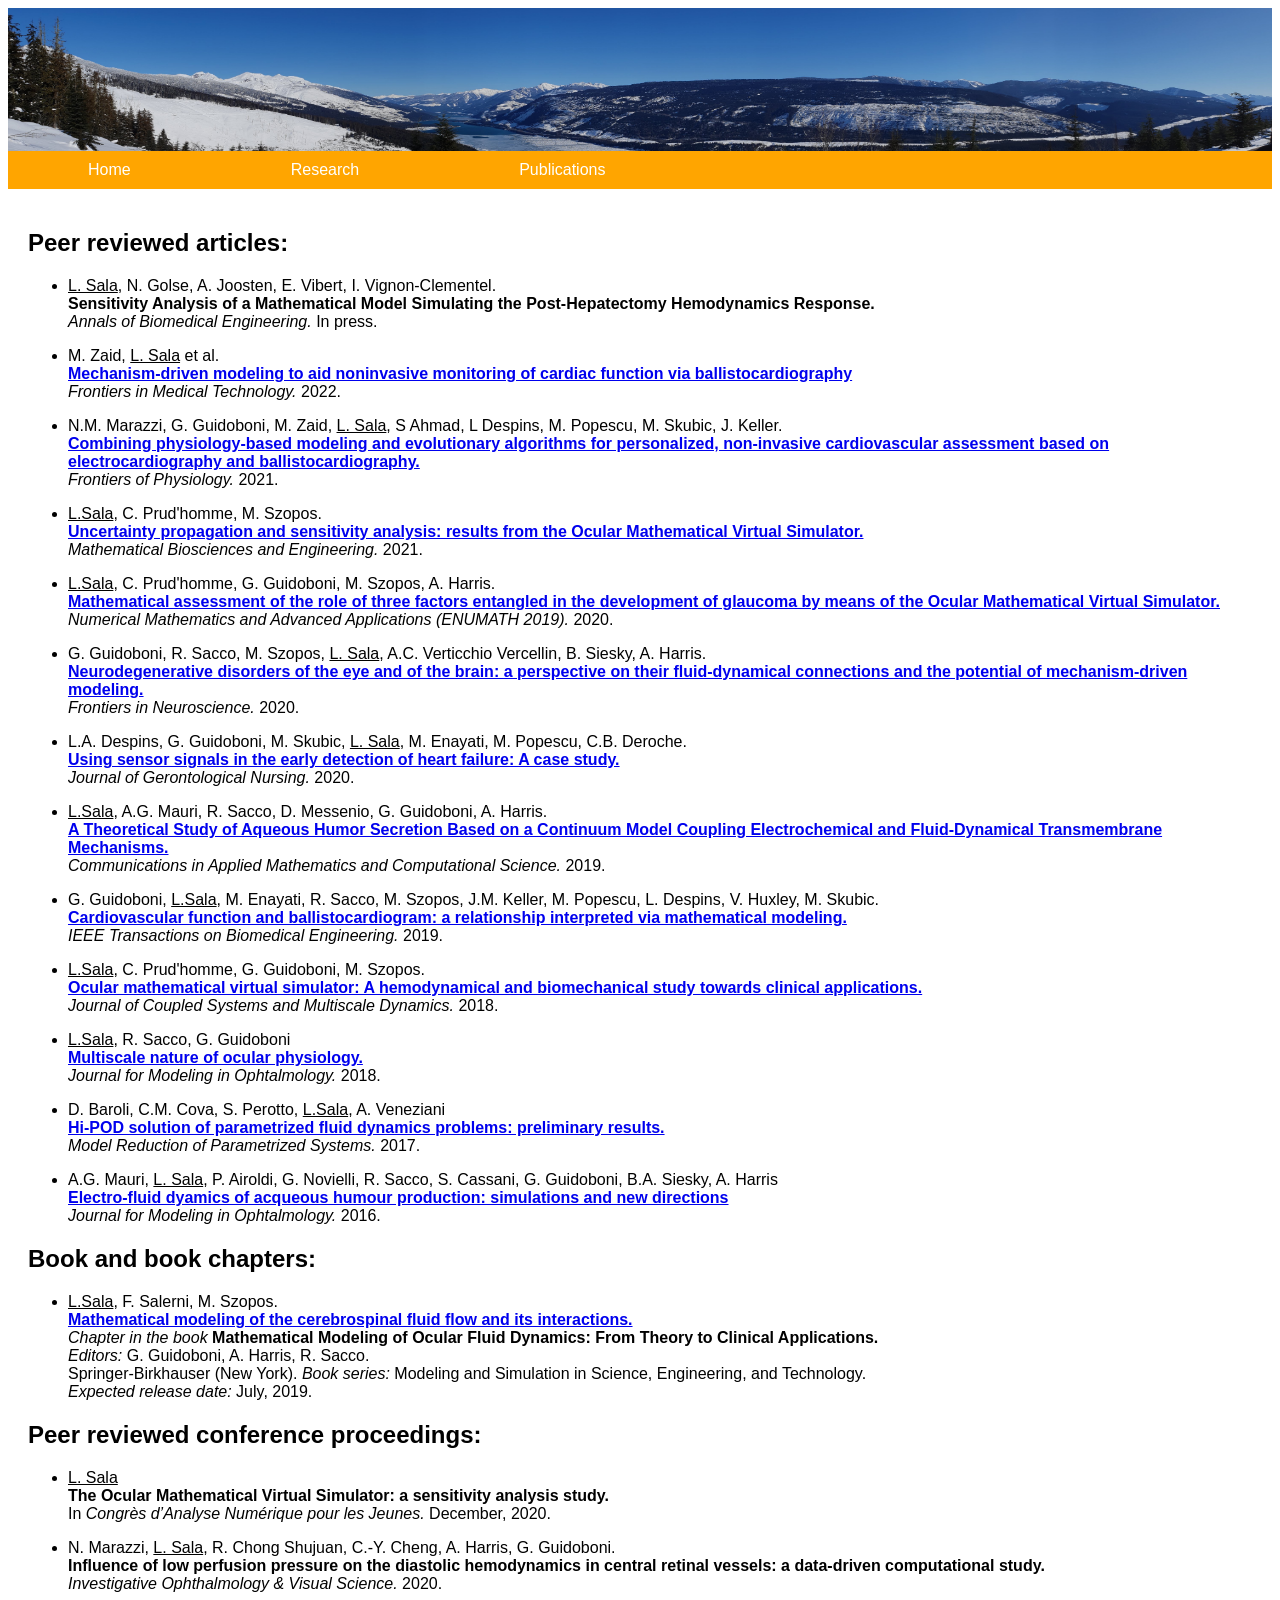
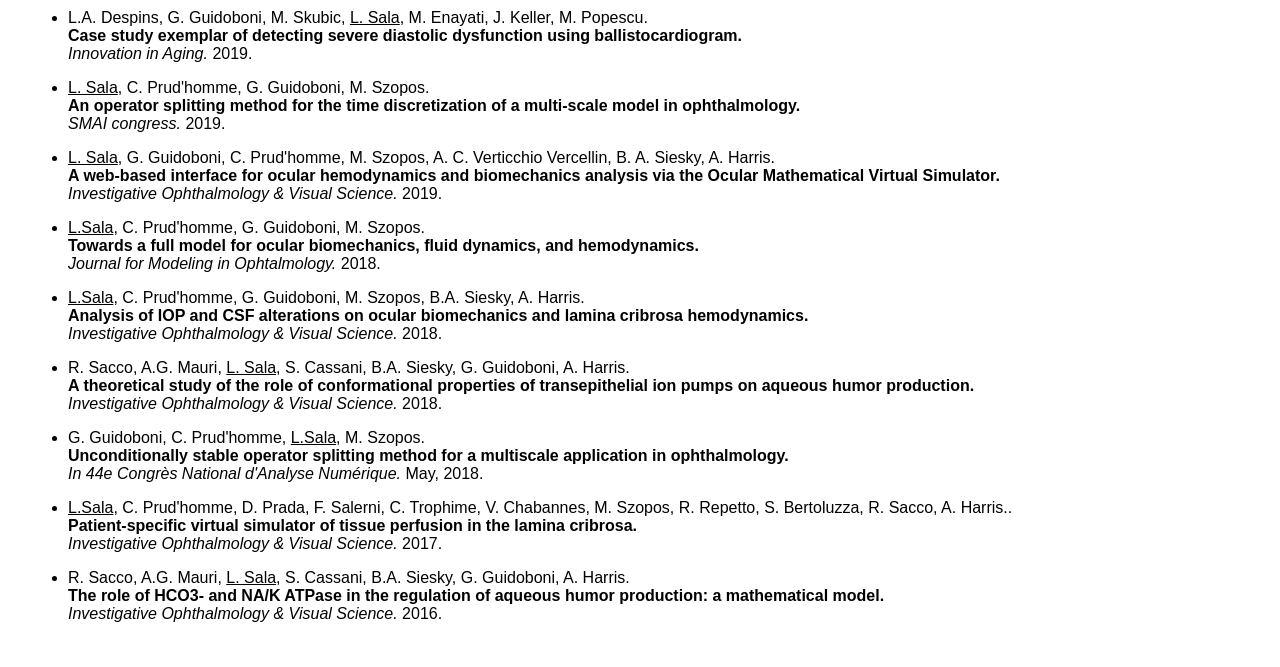
==== publication.html @ e64f5ef0 "Up new paper on SA modelliver" ====
<!DOCTYPE html>
<html lang="en">
<head>
<title>Page Title</title>
<meta charset="UTF-8">
<meta name="viewport" content="width=device-width, initial-scale=1">
<style>
* {
  box-sizing: border-box;
  img: max-width: 100%;
}

/* Style the body */
body {
  font-family: Calibri, Calibri, sans-serif;
  font-size: 100%;
  margin: 1;
}

/* Header/logo Title */
.header {
  padding: 60px;
  text-align: center;
  background: white;
  background-image: url(figures/mountain.jpg);
  /*background-image: url(figures/sea.jpg);*/
  background-size: 100% 100%;
  color: black;
}

/* Increase the font size of the heading */
.header h1 {
  font-size: 35px;
}

/* Style the top navigation bar */
.navbar {
  overflow: hidden;
  background-color: orange; /*#7EA4FC*/;
}

/* Style the navigation bar links */
.navbar a {
  float: left;
  display: block;
  color: white;
  text-align: center;
  padding: 10px 80px;
  text-decoration: none;
}

/* Right-aligned link */
.navbar a.right {
  float: right;
}

/* Change color on hover */
.navbar a:hover {
  background-color: #ddd;
  color: black;
}

/* Column container */
.row {  
  display: -ms-flexbox; /* IE10 */
  display: flex;
  -ms-flex-wrap: wrap; /* IE10 */
  flex-wrap: wrap;
}

/* Create two unequal columns that sits next to each other */
/* Sidebar/left column */
.side {
  -ms-flex: 15%; /* IE10 */
  flex: 15%;
  background-color: #f1f1f1;
  padding: 20px;
}

/* Main column */
.main {   
  -ms-flex: 90%; /* IE10 */
  flex: 90%;
  background-color: white;
  padding: 20px;
}

/* Fake image, just for this example */
.fakeimg {
  background-color: #aaa;
  width: 100%;
  padding: 20px;
}

.content {
  display: flex;
}

.content img {
  margin-right: 10px;
  display: block;
}

/* Footer */
.footer {
  padding: 80px;
  text-align: center;
  background-image: url(figures/mountain.jpg);
  background-size: 100% 100%;
}

/* Responsive layout - when the screen is less than 700px wide, make the two columns stack on top of each other instead of next to each other */
@media screen and (max-width: 700px) {
  .row {   
    flex-direction: column;
  }
}

/* Responsive layout - when the screen is less than 400px wide, make the navigation links stack on top of each other instead of next to each other */
@media screen and (max-width: 400px) {
  .navbar a {
    float: none;
    width: 100%;
  }
}
</style>
</head>
<body>


<div class="header">
  <h1> 
  </h1>
</div>


<div class="navbar">
  <a href="./index.html">Home</a>
  <a href="./research.html">Research</a>
  <a href="./publication.html">Publications</a>
</div>

<div class="row">
  <div class="main">
    <h2> Peer reviewed articles: </h2>
    <ul>
        <!--
         <li>    <p>S. Bertoluzza, G. Guidoboni, R. Hild, D. Prada, C. Prud’homme, R. Sacco, <u>L. Sala</u>, M. Szopos. <br> 
                <b>A HDG method for elliptic problems with integral boundary condition: Theory and Applications.</b> <br>
                Computers &amp Mathematics with Applications. Submitted. <p>
        </li> 
        -->
        <li>    <p><u>L. Sala</u>, N. Golse, A. Joosten, E. Vibert, I. Vignon-Clementel. <br>
                <b>Sensitivity Analysis of a Mathematical Model Simulating the Post-Hepatectomy Hemodynamics Response.</b> <br>
                <i>Annals of Biomedical Engineering.</i>
                In press. <p>
        </li> 

        <li>    <p>M. Zaid, <u>L. Sala</u> et al. <br>
                <b><a href="https://www.frontiersin.org/articles/10.3389/fmedt.2022.788264/full">Mechanism-driven modeling to aid noninvasive monitoring of cardiac function via ballistocardiography</a></b> <br>
                <i> Frontiers in Medical Technology.</i>
                2022. <p>
        </li> 

        <li>    <p>N.M. Marazzi, G. Guidoboni, M. Zaid, <u>L. Sala</u>, S Ahmad, L Despins, M. Popescu, M. Skubic, J. Keller. <br>
                <b><a href=https://www.frontiersin.org/articles/10.3389/fphys.2021.739035/full?utm_source=dlvr.it&utm_medium=twitter>Combining physiology-based modeling and evolutionary algorithms for personalized, non-invasive cardiovascular assessment based on electrocardiography and ballistocardiography.</a></b> <br>
                <i> Frontiers of Physiology.</i>
                2021. <p>
        </li> 

        <li>    <p><u>L.Sala</u>, C. Prud'homme, M. Szopos. <br>
                <b><a href="http://www.aimspress.com/article/doi/10.3934/mbe.2021105">Uncertainty propagation and sensitivity analysis: results from the Ocular Mathematical Virtual Simulator.</a></b> <br>
                <i>Mathematical Biosciences and Engineering.</i> 
                2021. <p>
        </li>

		<li> 	<p><u>L.Sala</u>, C. Prud'homme, G. Guidoboni, M. Szopos, A. Harris. <br>
				<b><a href="https://link.springer.com/chapter/10.1007/978-3-030-55874-1_84">Mathematical assessment of the role of three factors entangled in the development of glaucoma by means of the Ocular Mathematical Virtual Simulator.</a></b> <br>
				<i>Numerical Mathematics and Advanced Applications (ENUMATH 2019). </i>
                2020. <p>
		</li>

		<li> 	<p>G. Guidoboni, R. Sacco, M. Szopos, <u>L. Sala</u>, A.C. Verticchio Vercellin, B. Siesky, A. Harris. <br>
				<b><a href="https://www.ncbi.nlm.nih.gov/pmc/articles/PMC7689058/">Neurodegenerative disorders of the eye and of the brain: a perspective on their fluid-dynamical connections and the potential of mechanism-driven modeling.</a></b> <br>
				<i>Frontiers in Neuroscience.</i> 
                2020.<p>
		</li>

		<li>	<p> L.A. Despins, G. Guidoboni, M. Skubic, <u>L. Sala</u>, M. Enayati, M. Popescu, C.B. Deroche. <br>
				<b><a href="https://search.proquest.com/openview/ba8939fcb18ca76f4888a2247fa8b617/1.pdf/advanced">Using sensor signals in the early detection of heart failure: A case study.</a></b> <br>
                <!-- <i> <a href="https://www.healio.com/nursing/journals/jgn">Journal of Gerontological Nursing</a></i> -->
                <i>Journal of Gerontological Nursing.</i> 
				2020. <p>
		</li>	
		
		<li>	<p><u>L.Sala</u>, A.G. Mauri, R. Sacco, D. Messenio, G. Guidoboni, A. Harris. <br>
				<b><a href="https://arxiv.org/pdf/1712.03229.pdf">A Theoretical Study of Aqueous Humor Secretion Based on a Continuum Model Coupling Electrochemical and Fluid-Dynamical Transmembrane Mechanisms.</a></b> <br>
                <!--<i> <a href="https://msp.org/camcos/"> Communications in Applied Mathematics and Computational Science.</a></i> -->
                <i>Communications in Applied Mathematics and Computational Science.</a></i> 
				2019. <p>
		</li>	

		<li>	<p>G. Guidoboni, <u>L.Sala</u>, M. Enayati, R. Sacco, M. Szopos, J.M. Keller, M. Popescu, L. Despins, V. Huxley, M. Skubic.<br>
				<b><a href="https://ieeexplore.ieee.org/document/8636229">Cardiovascular function and ballistocardiogram: a relationship interpreted via mathematical modeling. </a></b> <br>
                <!--<i> <a href="https://ieeexplore.ieee.org/xpl/RecentIssue.jsp?punumber=10"> IEEE Transactions on Biomedical Engineering.</a></i>	2019.<p>-->
                <i>  IEEE Transactions on Biomedical Engineering.</i>	
                2019.<p>
		</li>

		<li>	<p><u>L.Sala</u>, C. Prud'homme, G. Guidoboni, M. Szopos. <br>
				<b><a href="https://hal.archives-ouvertes.fr/hal-02114295">Ocular mathematical virtual simulator: A hemodynamical and biomechanical study towards clinical applications. </a></b> <br>
                <i> Journal of Coupled Systems and Multiscale Dynamics.</i> 
                2018. <p>
                <!--<i> <a href="http://www.aspbs.com/jcsmd.htm"> Journal of Coupled Systems and Multiscale Dynamics.</a></i> 2018. <p>-->
		</li>

        <li>    <p><u>L.Sala</u>, R. Sacco, G. Guidoboni <br>
		        <b><a href="Multiscale nature of ocular physiology.">Multiscale nature of ocular physiology.</a></b> <br> 
                <i>  Journal for Modeling in Ophtalmology.</i> 
                2018.<p>
        </li>

        <li>    <p> D. Baroli, C.M. Cova, S. Perotto, <u>L.Sala</u>, A. Veneziani <br>
		        <b><a href="https://hal.archives-ouvertes.fr/hal-01479163/file/25-2016-1.pdf">Hi-POD solution of parametrized fluid dynamics problems: preliminary results.</a></b> <br> 
                <!--<i> <a href="http://www.sissa.it/morepas-2015">Model Reduction of Parametrized Systems.</a> </i> -->
                <i> Model Reduction of Parametrized Systems.</i> 
                2017.<p>
        </li>

        <li>    <p> A.G. Mauri, <u>L. Sala</u>, P. Airoldi, G. Novielli, R. Sacco, S. Cassani, G. Guidoboni, B.A. Siesky, A. Harris <br>  
		        <b><a href="https://www.modeling-ophthalmology.com/index.php/JMO/article/view/30/62">Electro-fluid dyamics of acqueous humour production: simulations and new directions</a></b> <br> 
                <!--<i> <a href="http://www.modeling-ophthalmology.com/index.php/JMO"> Journal for Modeling in Ophtalmology.</a></i>-->
                <i>  Journal for Modeling in Ophtalmology.</i> 
                2016.<p>
        </li>

    </ul>
    <h2> Book and book chapters: </h2>
    <ul>
		<li>	<p><u>L.Sala</u>, F. Salerni, M. Szopos. <br>
				<b><a href="https://link.springer.com/chapter/10.1007/978-3-030-25886-3_21">Mathematical modeling of the cerebrospinal fluid flow and its interactions.</a></b> <br>
                <i> Chapter in the book</i> <b>Mathematical Modeling of Ocular Fluid Dynamics: From Theory to Clinical Applications. </b>  <br>
                <i>Editors: </i> G. Guidoboni, A. Harris, R. Sacco. <br>
                Springer-Birkhauser (New York). <i>Book series:</i> Modeling and Simulation in Science, Engineering, and Technology. <br>
		    	<i>Expected release date:</i> July, 2019.<p>
		</li>
	
    </ul>

	<h2> Peer reviewed conference proceedings: </h2>
    <ul>
        <li>    <p><u>L. Sala</u><br>
                <b>The Ocular Mathematical Virtual Simulator: a sensitivity analysis study.</b> <br>
                In <i>Congrès d’Analyse Numérique pour les Jeunes.</i> December, 2020.
        </li>

		<li>	<p> N. Marazzi, <u>L. Sala</u>, R. Chong Shujuan, C.-Y. Cheng, A. Harris, G. Guidoboni. <br>
				<b> Influence of low perfusion pressure on the diastolic hemodynamics in central retinal vessels: a data-driven computational study. </b> <br>
				<!--<i> <a href="https://iovs.arvojournals.org/"> Investigative Ophthalmology & Visual Science.</a></i> -->
				<i> Investigative Ophthalmology & Visual Science.</i> 
                2020. <p>
		</li>

		<li>	<p> L.A. Despins, G. Guidoboni, M. Skubic, <u>L. Sala</u>, M. Enayati, J. Keller, M. Popescu. <br>
				<b> Case study exemplar of detecting severe diastolic dysfunction using ballistocardiogram. </b> <br>
				<i> Innovation in Aging.</i> 2019. <p>
		
		</li>
		
		<li> 	<p> <u>L. Sala</u>, C. Prud'homme, G. Guidoboni, M. Szopos. <br>
				<b> An operator splitting method for the time discretization of a multi-scale model in ophthalmology. </b> <br>
				<i> SMAI congress.</i> 2019. <p>
		
		<li>	<p> <u>L. Sala</u>, G. Guidoboni, C. Prud'homme, M. Szopos, A. C. Verticchio Vercellin, B. A. Siesky, A. Harris. <br>
				<b> A web-based interface for ocular hemodynamics and biomechanics analysis via the Ocular Mathematical Virtual Simulator. </b> <br>
				<i> Investigative Ophthalmology & Visual Science.</i> 
                2019. <p>
		</li>
	
		<li>	<p><u>L.Sala</u>, C. Prud'homme, G. Guidoboni, M. Szopos. <br>
				<b> Towards a full model for ocular biomechanics, fluid dynamics, and hemodynamics. </b> <br>
                <i>  Journal for Modeling in Ophtalmology.</i> 
                2018.<p>
		</li>

		<li>	<p><u>L.Sala</u>, C. Prud'homme, G. Guidoboni, M. Szopos, B.A. Siesky, A. Harris. <br>
				<b> Analysis of IOP and CSF alterations on ocular biomechanics and lamina cribrosa hemodynamics. </b> <br>
				<i> Investigative Ophthalmology & Visual Science.</i> 
                2018. <p>
		</li>

		<li>	<p> R. Sacco, A.G. Mauri, <u>L. Sala</u>, S. Cassani, B.A. Siesky, G. Guidoboni, A. Harris. <br>
				<b> A theoretical study of the role of conformational properties of transepithelial ion pumps on aqueous humor production. </b> <br>	
				<i> Investigative Ophthalmology & Visual Science.</i> 
                2018.<p>	
		</li>

		<li>	<p> G. Guidoboni, C. Prud'homme, <u>L.Sala</u>, M. Szopos. <br>
				<b> Unconditionally stable operator splitting method for a multiscale application in ophthalmology. </b> <br>
                <i> In 44e Congr&egraves National d'Analyse Num&eacuterique.</i>
                <!--<i> In  <a href="http://smai.emath.fr/canum2018/"> 44e Congr&egraves National d'Analyse Num&eacuterique.</a></i> -->
                May, 2018.<p>
		</li>

		<li>	<p> <u>L.Sala</u>, C. Prud'homme, D. Prada, F. Salerni, C. Trophime, V. Chabannes, M. Szopos, R. Repetto, S. Bertoluzza, R. Sacco, A. Harris.. <br>
				<b> Patient-specific virtual simulator of tissue perfusion in the lamina cribrosa. </b> <br>
				<i> Investigative Ophthalmology & Visual Science.</i> 
                2017.<p>
		</li>
		
		<li>	<p> R. Sacco, A.G. Mauri, <u>L. Sala</u>, S. Cassani, B.A. Siesky, G. Guidoboni, A. Harris. <br>
				<b> The role of HCO3- and NA/K ATPase in the regulation of aqueous humor production: a mathematical model. </b> <br>
				<i> Investigative Ophthalmology & Visual Science.</i> 
                2016.<p>
		</li>

    </ul>

</tbody></table>
  </div>
</div>


</body>
</html>
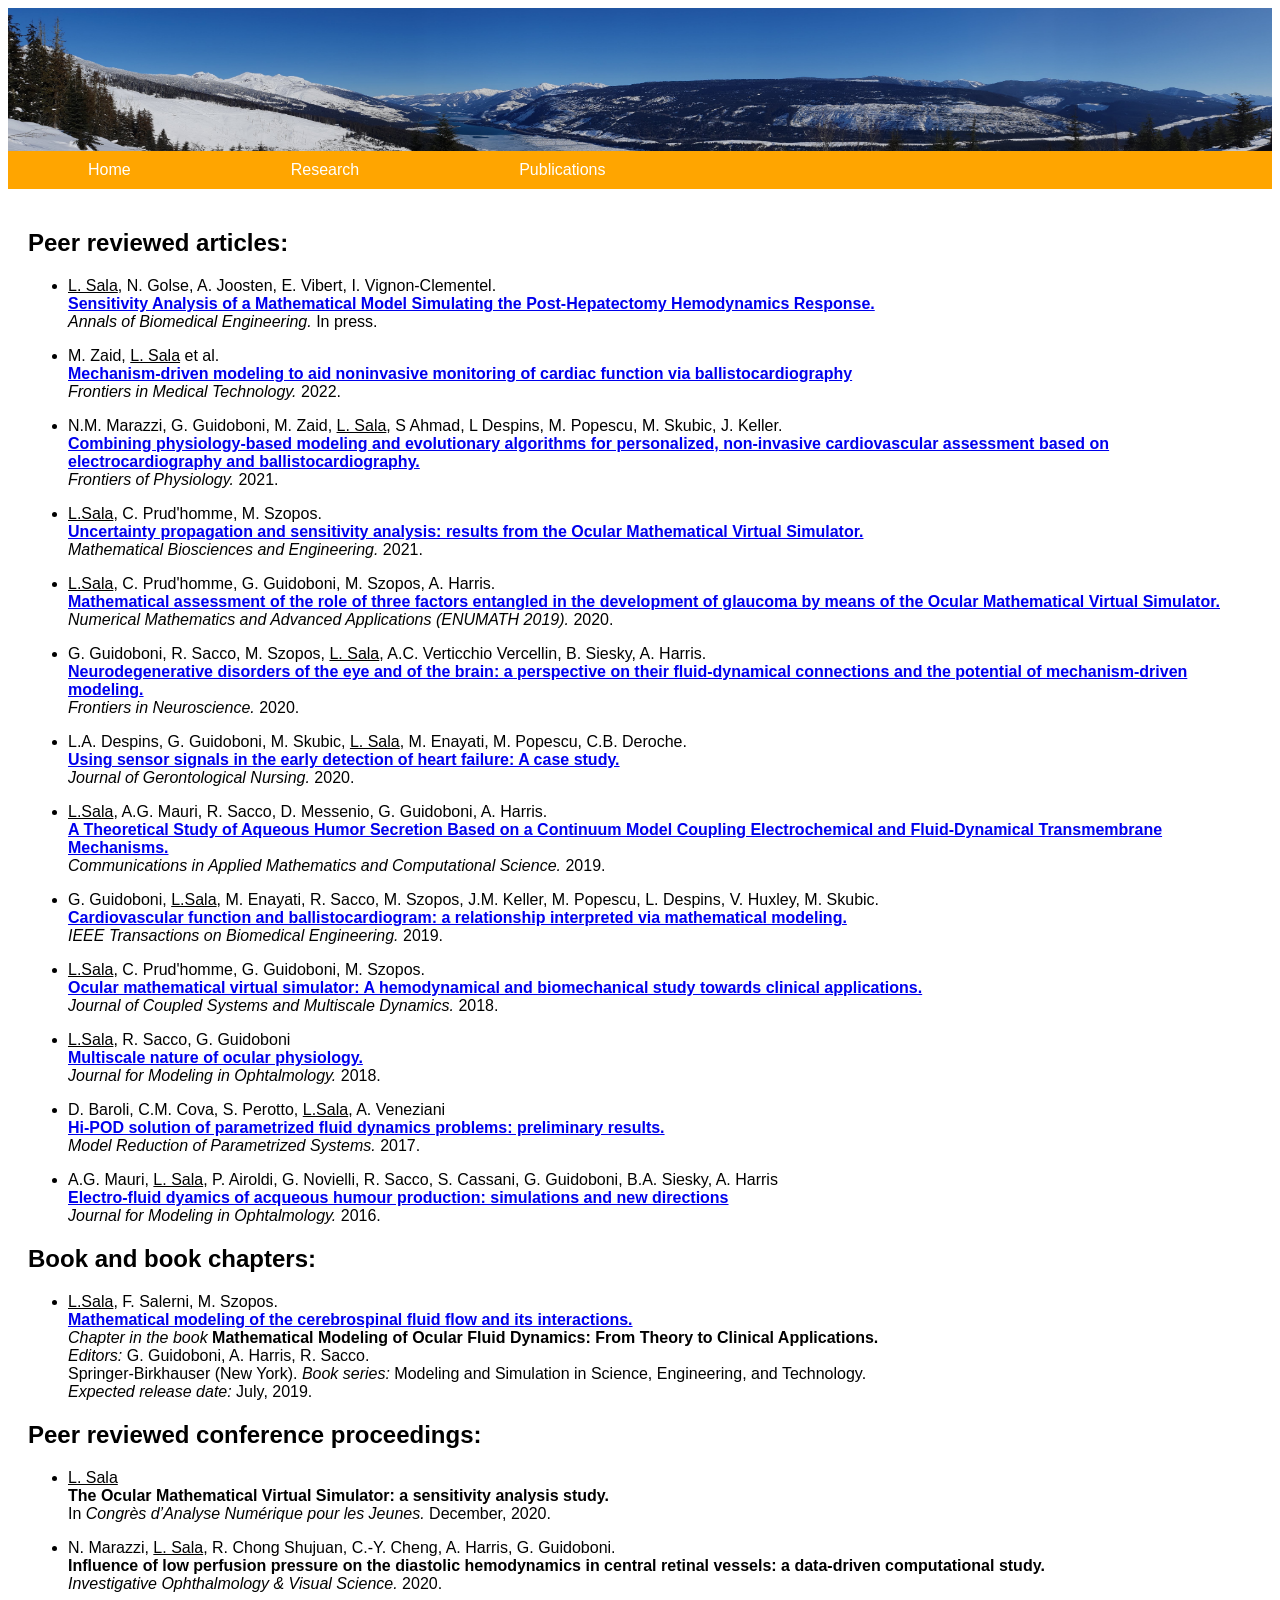
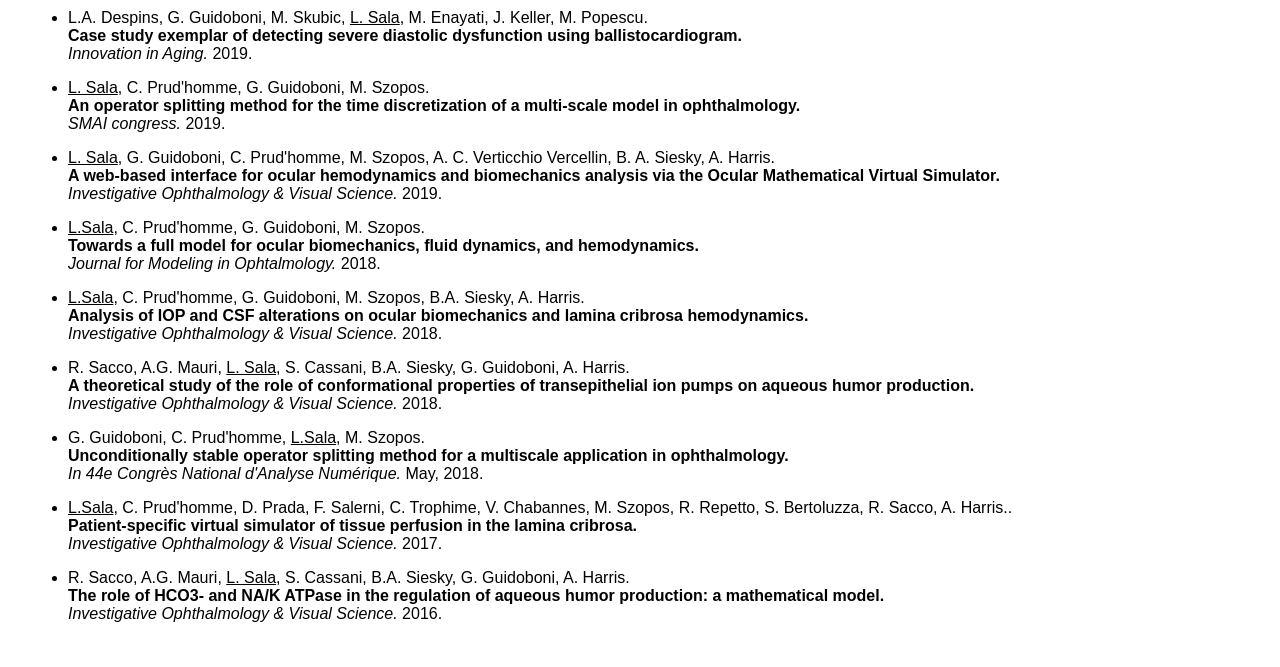
==== commit 909dc19a: "up" ====
--- a/publication.html
+++ b/publication.html
@@ -151,7 +151,7 @@
         </li> 
         -->
         <li>    <p><u>L. Sala</u>, N. Golse, A. Joosten, E. Vibert, I. Vignon-Clementel. <br>
-                <b>Sensitivity Analysis of a Mathematical Model Simulating the Post-Hepatectomy Hemodynamics Response.</b> <br>
+                <b><a href="https://trebuchet.public.springernature.app/get_content/d07dbfaa-ce4c-4131-b2bf-445bce8b23e4">Sensitivity Analysis of a Mathematical Model Simulating the Post-Hepatectomy Hemodynamics Response.</a></b> <br>
                 <i>Annals of Biomedical Engineering.</i>
                 In press. <p>
         </li> 
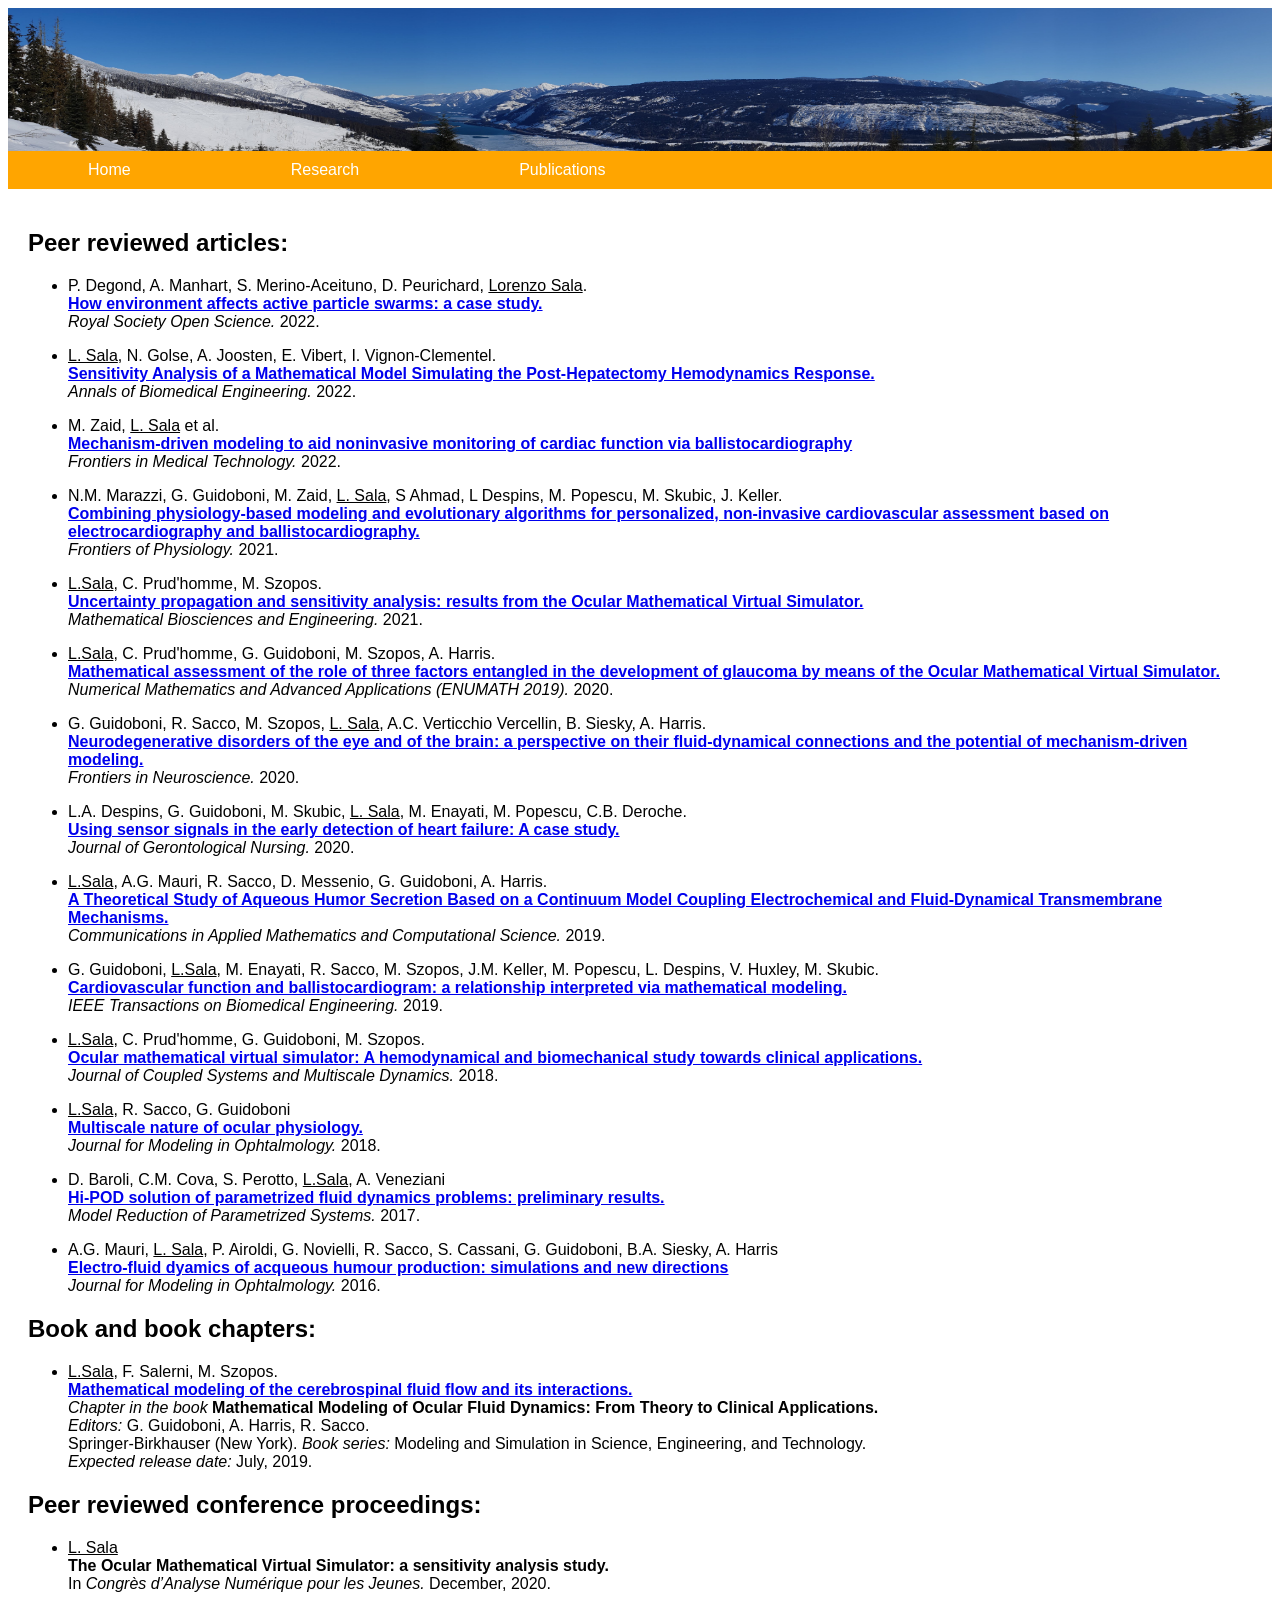
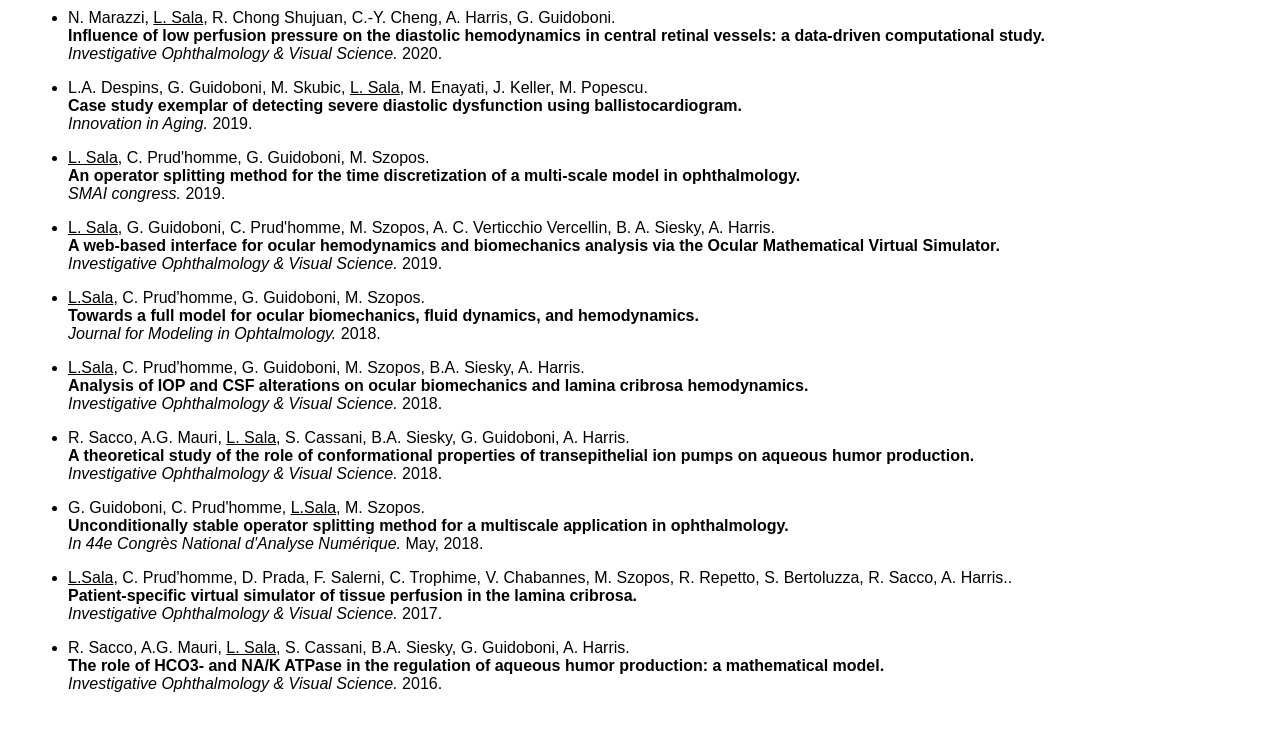
==== commit 523af7a7: "Update" ====
--- a/publication.html
+++ b/publication.html
@@ -150,10 +150,15 @@
                 Computers &amp Mathematics with Applications. Submitted. <p>
         </li> 
         -->
+        <li>    <p>P. Degond, A. Manhart, S. Merino-Aceituno, D. Peurichard, <u>Lorenzo Sala</u>. <br>
+                <b><a href="https://royalsocietypublishing.org/doi/10.1098/rsos.220791">How environment affects active particle swarms: a case study.</a></b> <br>
+                <i>Royal Society Open Science.</i>
+                2022. <p>
+
         <li>    <p><u>L. Sala</u>, N. Golse, A. Joosten, E. Vibert, I. Vignon-Clementel. <br>
                 <b><a href="https://trebuchet.public.springernature.app/get_content/d07dbfaa-ce4c-4131-b2bf-445bce8b23e4">Sensitivity Analysis of a Mathematical Model Simulating the Post-Hepatectomy Hemodynamics Response.</a></b> <br>
                 <i>Annals of Biomedical Engineering.</i>
-                In press. <p>
+                2022. <p>
         </li> 
 
         <li>    <p>M. Zaid, <u>L. Sala</u> et al. <br>
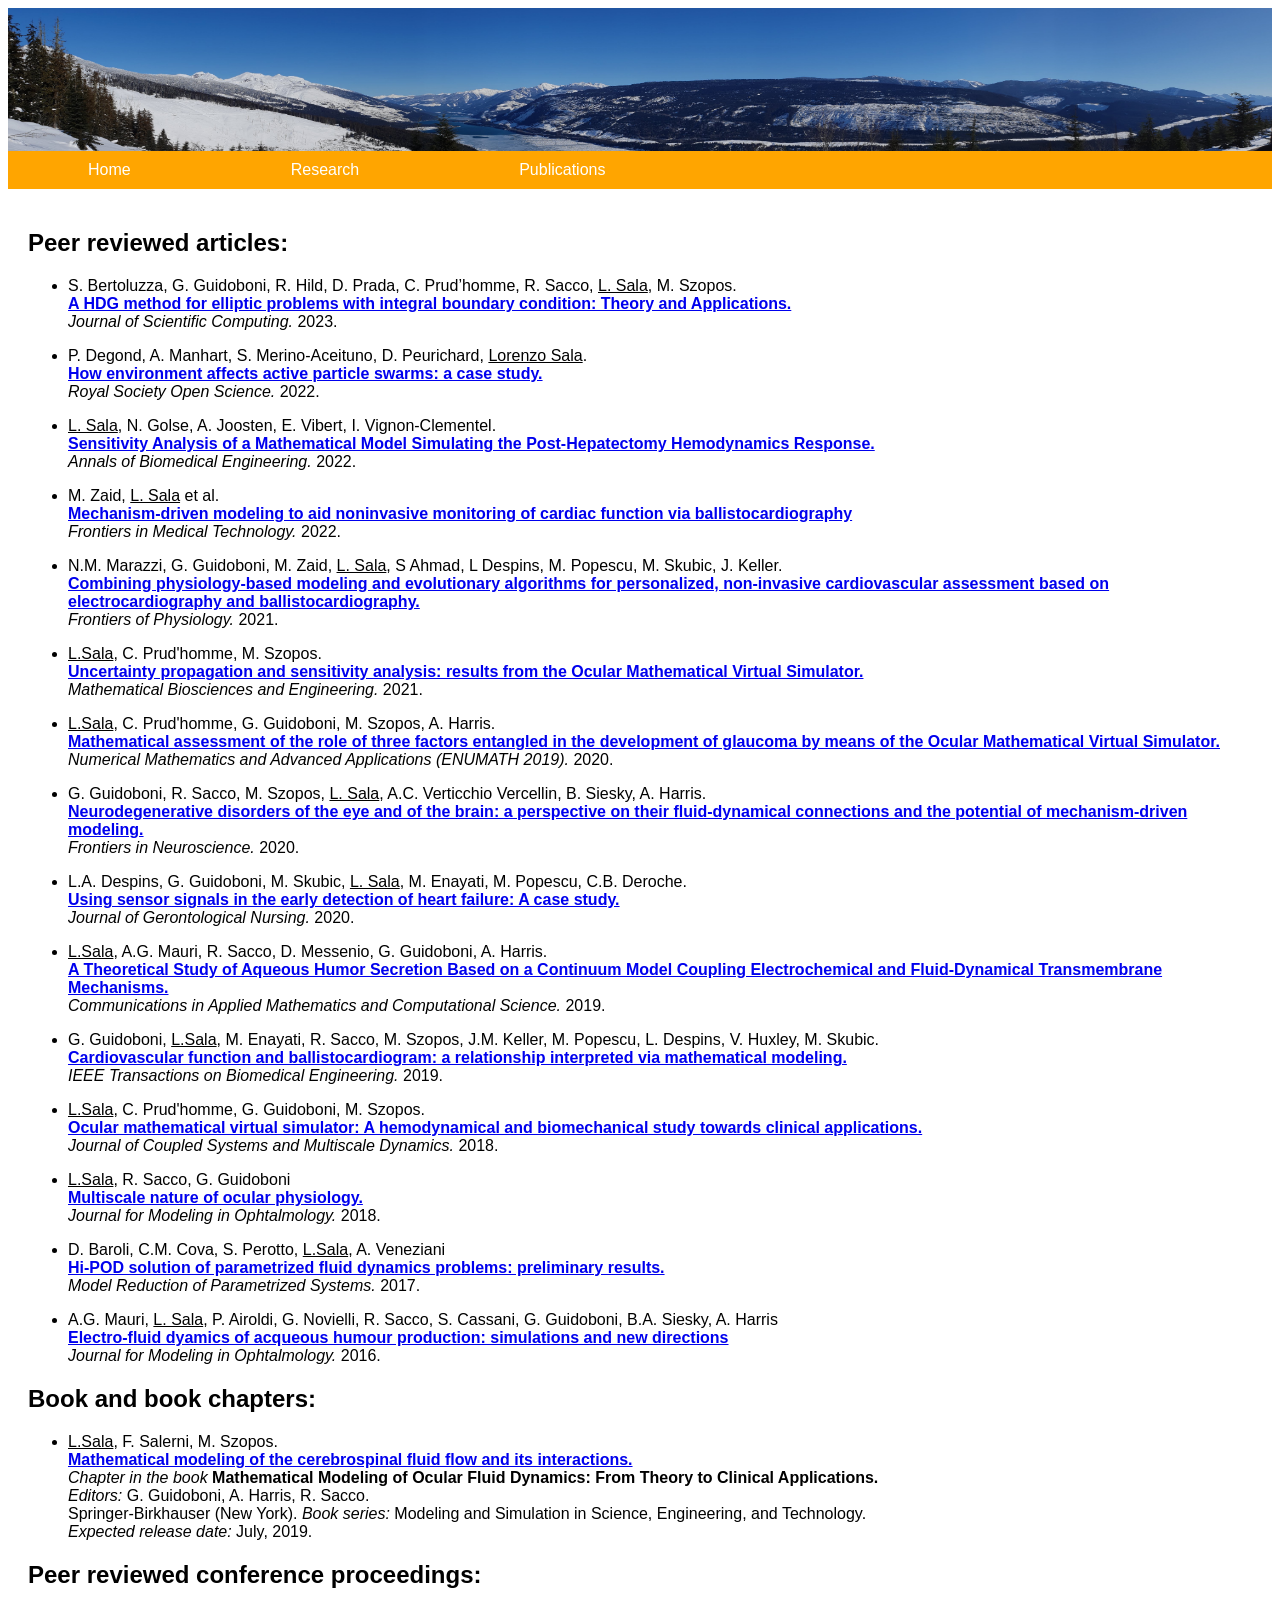
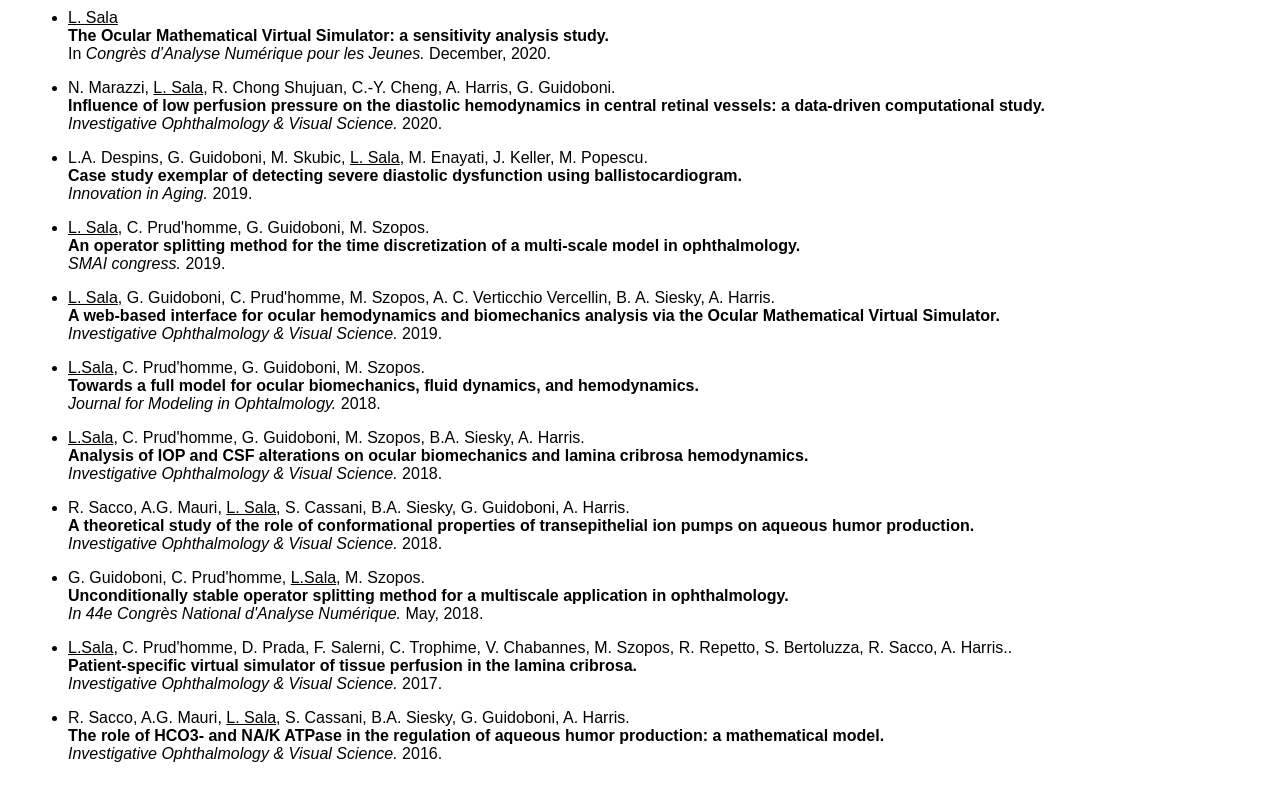
==== commit bcb4e1b8: "Add pub" ====
--- a/publication.html
+++ b/publication.html
@@ -144,12 +144,13 @@
   <div class="main">
     <h2> Peer reviewed articles: </h2>
     <ul>
-        <!--
-         <li>    <p>S. Bertoluzza, G. Guidoboni, R. Hild, D. Prada, C. Prud’homme, R. Sacco, <u>L. Sala</u>, M. Szopos. <br> 
-                <b>A HDG method for elliptic problems with integral boundary condition: Theory and Applications.</b> <br>
-                Computers &amp Mathematics with Applications. Submitted. <p>
+        
+        <li>    <p>S. Bertoluzza, G. Guidoboni, R. Hild, D. Prada, C. Prud’homme, R. Sacco, <u>L. Sala</u>, M. Szopos. <br> 
+                <b><a href="https://doi.org/10.1007/s10915-023-02109-5">A HDG method for elliptic problems with integral boundary condition: Theory and Applications.</a></b> <br>
+                <i>Journal of Scientific Computing.</i> 
+                2023. <p>
         </li> 
-        -->
+        
         <li>    <p>P. Degond, A. Manhart, S. Merino-Aceituno, D. Peurichard, <u>Lorenzo Sala</u>. <br>
                 <b><a href="https://royalsocietypublishing.org/doi/10.1098/rsos.220791">How environment affects active particle swarms: a case study.</a></b> <br>
                 <i>Royal Society Open Science.</i>
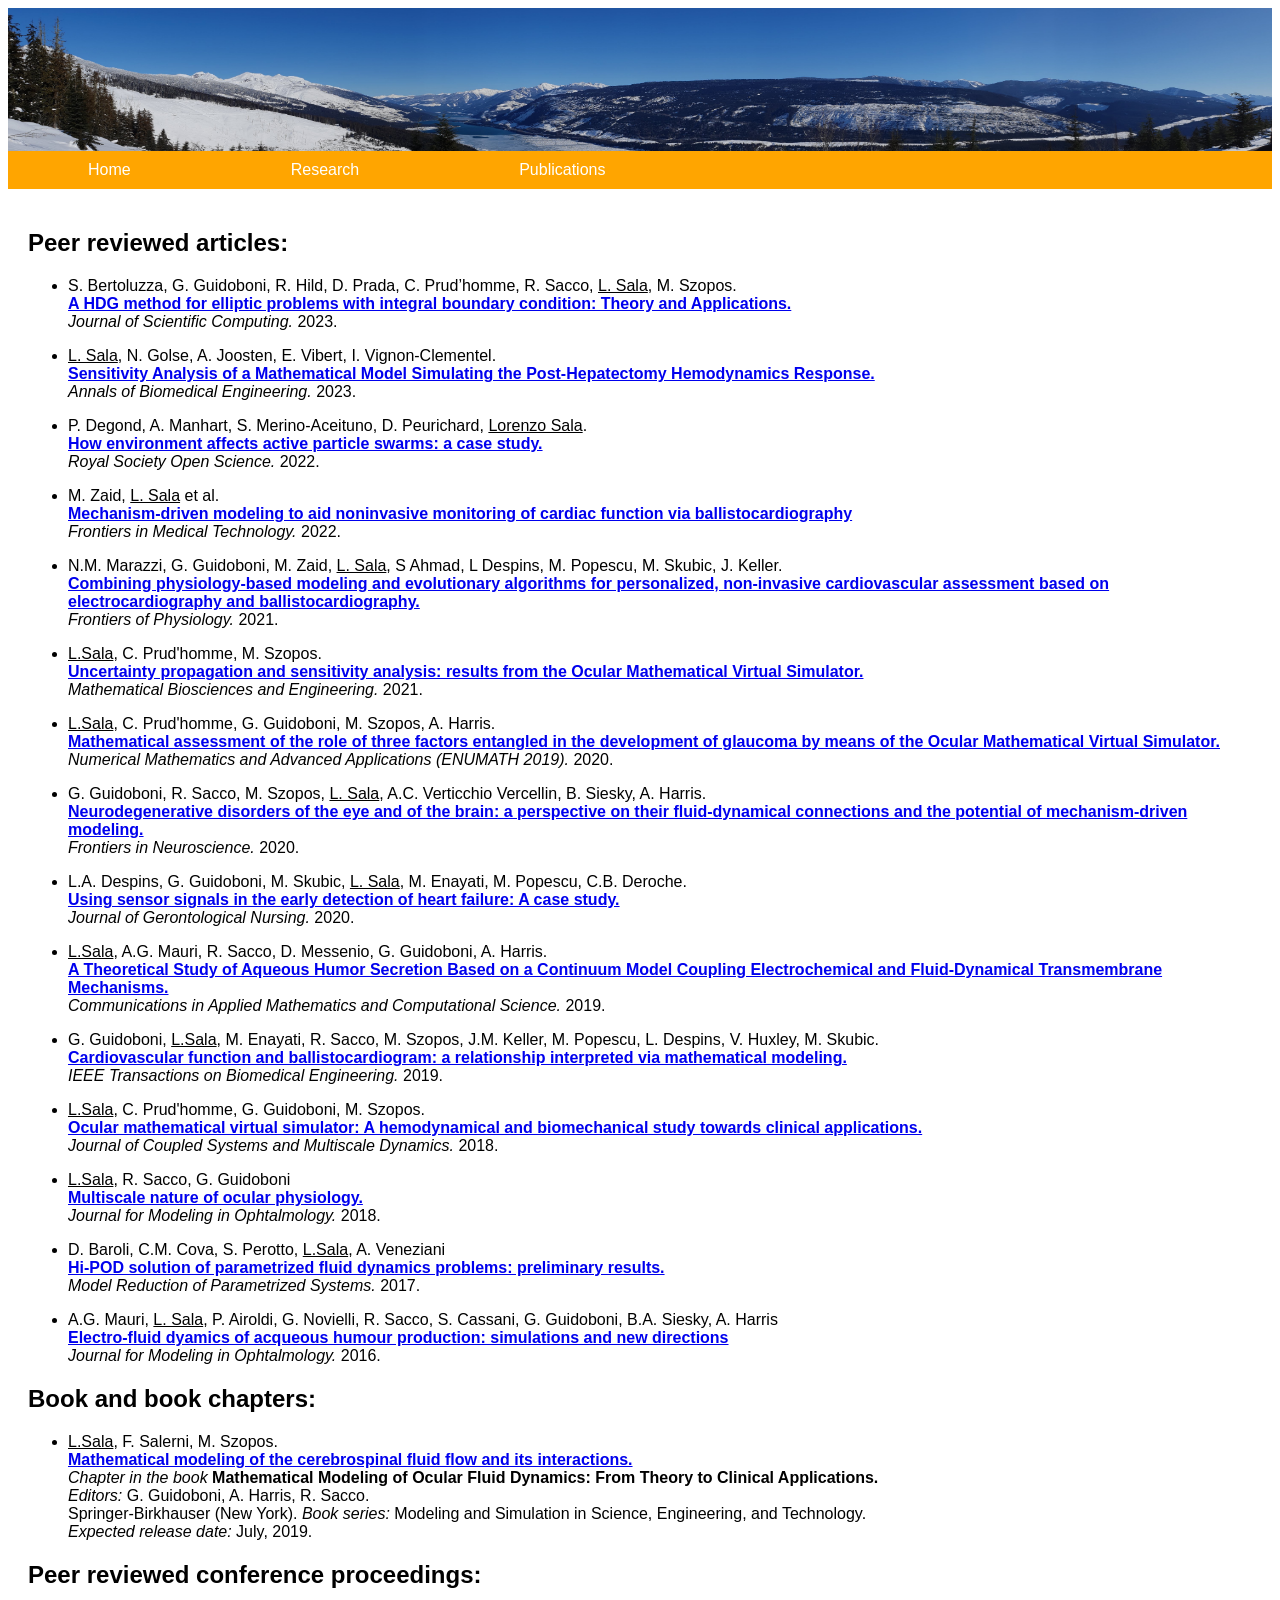
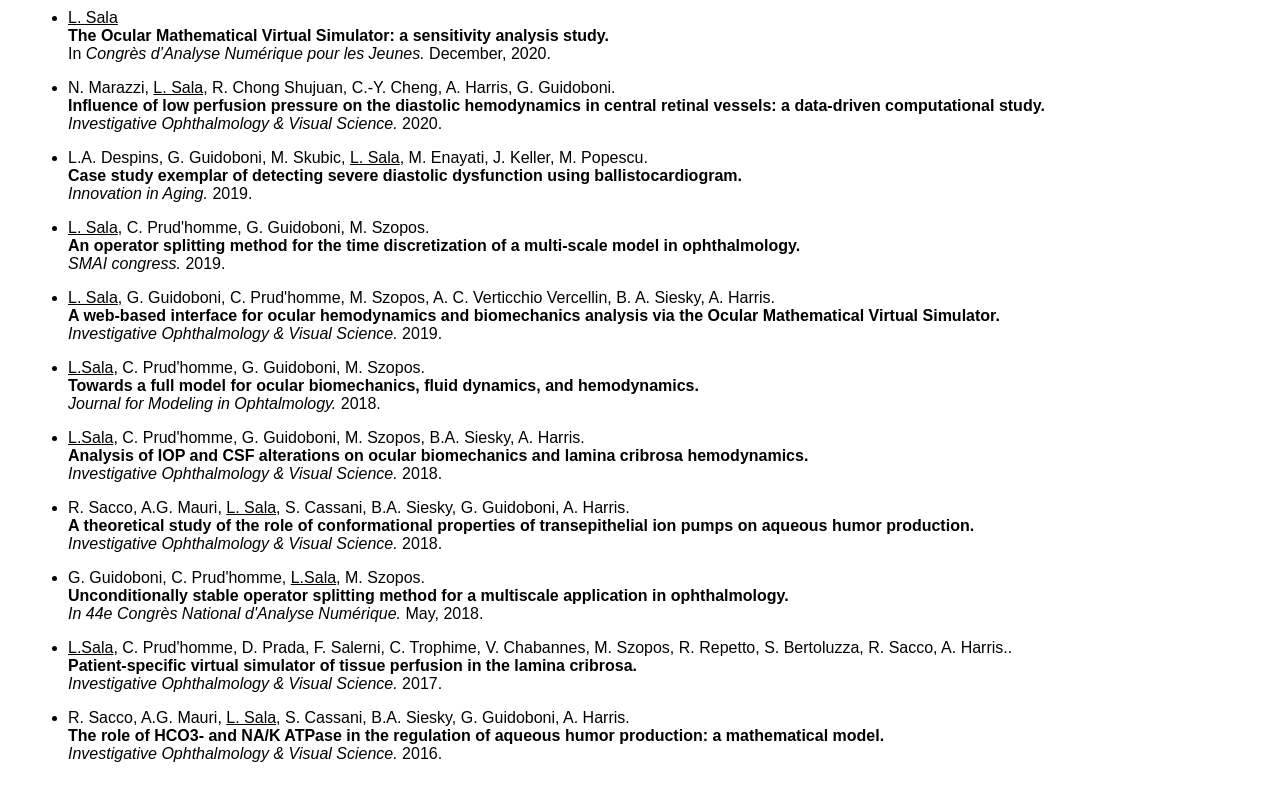
==== commit 6904d793: "up:" ====
--- a/publication.html
+++ b/publication.html
@@ -150,17 +150,17 @@
                 <i>Journal of Scientific Computing.</i> 
                 2023. <p>
         </li> 
+
+        <li>    <p><u>L. Sala</u>, N. Golse, A. Joosten, E. Vibert, I. Vignon-Clementel. <br>
+                <b><a href="https://trebuchet.public.springernature.app/get_content/d07dbfaa-ce4c-4131-b2bf-445bce8b23e4">Sensitivity Analysis of a Mathematical Model Simulating the Post-Hepatectomy Hemodynamics Response.</a></b> <br>
+                <i>Annals of Biomedical Engineering.</i>
+                2023. <p>
+        </li> 
         
         <li>    <p>P. Degond, A. Manhart, S. Merino-Aceituno, D. Peurichard, <u>Lorenzo Sala</u>. <br>
                 <b><a href="https://royalsocietypublishing.org/doi/10.1098/rsos.220791">How environment affects active particle swarms: a case study.</a></b> <br>
                 <i>Royal Society Open Science.</i>
                 2022. <p>
-
-        <li>    <p><u>L. Sala</u>, N. Golse, A. Joosten, E. Vibert, I. Vignon-Clementel. <br>
-                <b><a href="https://trebuchet.public.springernature.app/get_content/d07dbfaa-ce4c-4131-b2bf-445bce8b23e4">Sensitivity Analysis of a Mathematical Model Simulating the Post-Hepatectomy Hemodynamics Response.</a></b> <br>
-                <i>Annals of Biomedical Engineering.</i>
-                2022. <p>
-        </li> 
 
         <li>    <p>M. Zaid, <u>L. Sala</u> et al. <br>
                 <b><a href="https://www.frontiersin.org/articles/10.3389/fmedt.2022.788264/full">Mechanism-driven modeling to aid noninvasive monitoring of cardiac function via ballistocardiography</a></b> <br>
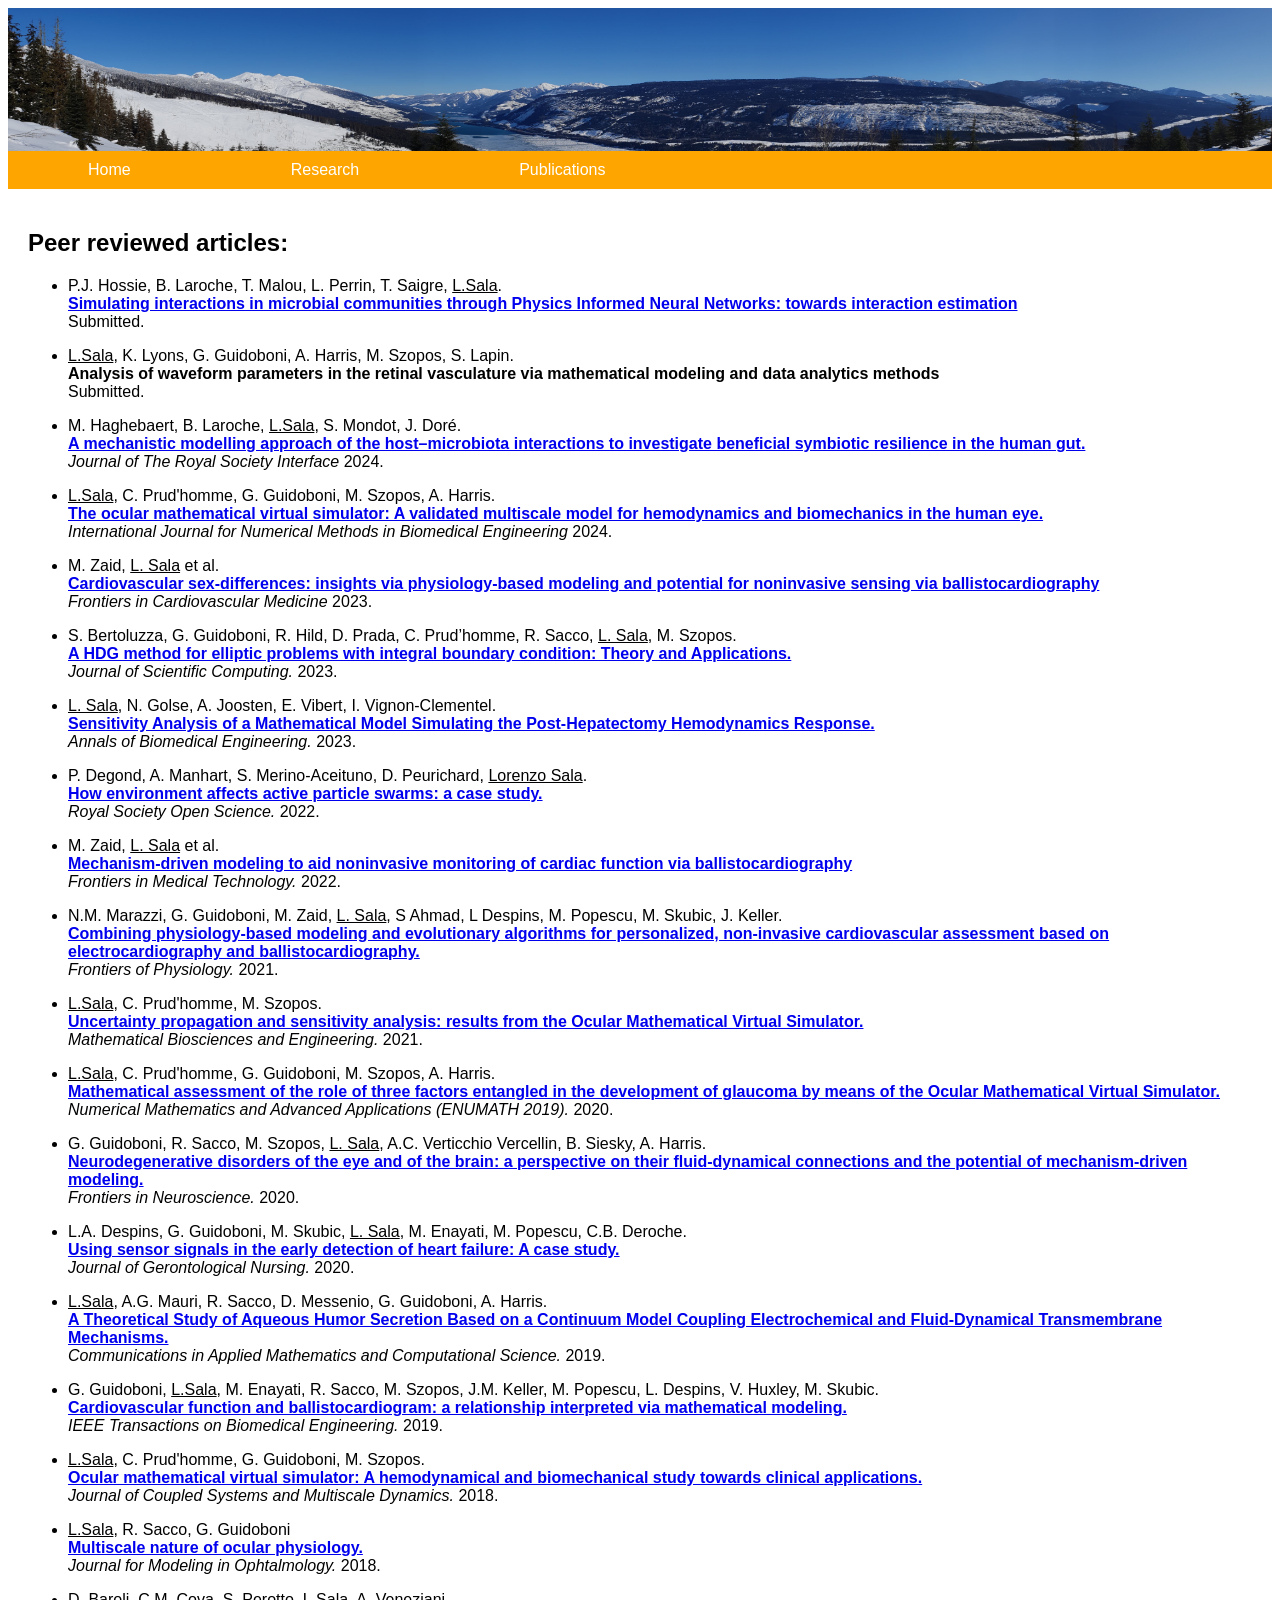
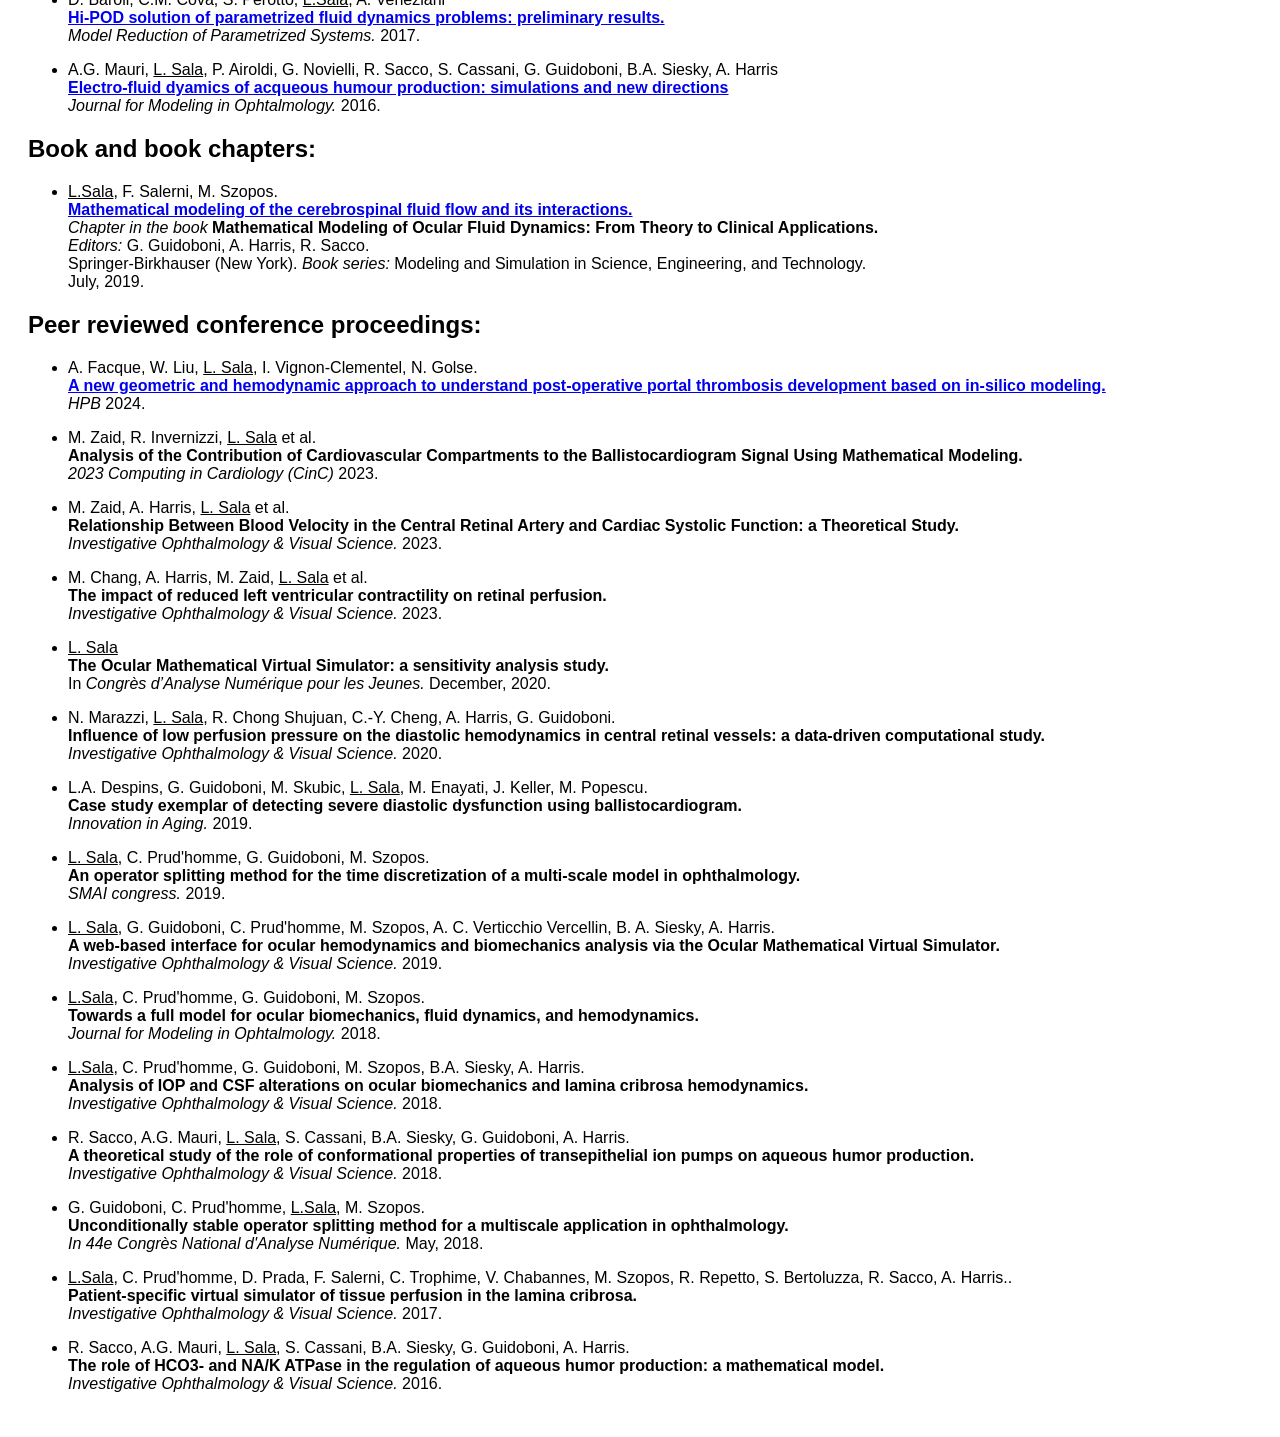
==== commit 865fcaf6: "Up publi and research" ====
--- a/publication.html
+++ b/publication.html
@@ -144,6 +144,33 @@
   <div class="main">
     <h2> Peer reviewed articles: </h2>
     <ul>
+        <li>    <p>P.J. Hossie, B. Laroche, T. Malou, L. Perrin, T. Saigre, <u>L.Sala</u>.<br> 
+                <b><a href="https://inria.hal.science/hal-04440736/">Simulating interactions in microbial communities through Physics Informed Neural Networks: towards interaction estimation</a></b> <br>
+                Submitted. <p>
+        </li> 
+
+        <li>    <p> <u>L.Sala</u>, K. Lyons, G. Guidoboni, A. Harris, M. Szopos, S. Lapin. <br> 
+                <b>Analysis of waveform parameters in the retinal vasculature via mathematical modeling and data analytics methods</b> <br>
+                Submitted. <p>
+        </li> 
+
+        <li>    <p> M. Haghebaert, B. Laroche, <u>L.Sala</u>, S. Mondot, J. Doré.<br> 
+                <b><a href="https://doi.org/10.1098/rsif.2023.0756">A mechanistic modelling approach of the host–microbiota interactions to investigate beneficial symbiotic resilience in the human gut.</a></b> <br>
+                <i> Journal of The Royal Society Interface </i> 
+                2024. <p>
+        </li> 
+
+		<li> 	<p><u>L.Sala</u>, C. Prud'homme, G. Guidoboni, M. Szopos, A. Harris. <br>
+                <b><a href="https://doi.org/10.1002/cnm.3791">The ocular mathematical virtual simulator: A validated multiscale model for hemodynamics and biomechanics in the human eye.</a></b> <br>
+                <i> International Journal for Numerical Methods in Biomedical Engineering </i> 
+                2024. <p>
+        </li> 
+
+        <li>    <p> M. Zaid, <u>L. Sala</u> et al.<br> 
+                <b><a href="https://doi.org/10.3389/fcvm.2023.1215958">Cardiovascular sex-differences: insights via physiology-based modeling and potential for noninvasive sensing via ballistocardiography</a></b> <br>
+                <i> Frontiers in Cardiovascular Medicine</i> 
+                2023. <p>
+        </li> 
         
         <li>    <p>S. Bertoluzza, G. Guidoboni, R. Hild, D. Prada, C. Prud’homme, R. Sacco, <u>L. Sala</u>, M. Szopos. <br> 
                 <b><a href="https://doi.org/10.1007/s10915-023-02109-5">A HDG method for elliptic problems with integral boundary condition: Theory and Applications.</a></b> <br>
@@ -248,13 +275,38 @@
                 <i> Chapter in the book</i> <b>Mathematical Modeling of Ocular Fluid Dynamics: From Theory to Clinical Applications. </b>  <br>
                 <i>Editors: </i> G. Guidoboni, A. Harris, R. Sacco. <br>
                 Springer-Birkhauser (New York). <i>Book series:</i> Modeling and Simulation in Science, Engineering, and Technology. <br>
-		    	<i>Expected release date:</i> July, 2019.<p>
+		    	July, 2019.<p>
 		</li>
 	
     </ul>
 
 	<h2> Peer reviewed conference proceedings: </h2>
     <ul>
+
+        <li>    <p> A. Facque, W. Liu, <u>L. Sala</u>, I. Vignon-Clementel, N. Golse.<br> 
+                <b><a href="https://doi.org/10.1016/j.hpb.2024.03.052">A new geometric and hemodynamic approach to understand post-operative portal thrombosis development based on in-silico modeling.</a></b> <br>
+				<i> HPB</i> 
+                2024. <p>
+        </li> 
+
+        <li>    <p> M. Zaid, R. Invernizzi, <u>L. Sala</u> et al.<br> 
+                <b> Analysis of the Contribution of Cardiovascular Compartments to the Ballistocardiogram Signal Using Mathematical Modeling.</b> <br>
+				<i> 2023 Computing in Cardiology (CinC) </i> 
+                2023. <p>
+        </li> 
+
+        <li>    <p> M. Zaid, A. Harris, <u>L. Sala</u> et al.<br> 
+                <b> Relationship Between Blood Velocity in the Central Retinal Artery and Cardiac Systolic Function: a Theoretical Study.</b> <br>
+				<i> Investigative Ophthalmology & Visual Science.</i> 
+                2023. <p>
+        </li> 
+
+        <li>    <p> M. Chang, A. Harris, M. Zaid, <u>L. Sala</u> et al.<br> 
+                <b> The impact of reduced left ventricular contractility on retinal perfusion. </b> <br>
+				<i> Investigative Ophthalmology & Visual Science.</i> 
+                2023. <p>
+        </li> 
+
         <li>    <p><u>L. Sala</u><br>
                 <b>The Ocular Mathematical Virtual Simulator: a sensitivity analysis study.</b> <br>
                 In <i>Congrès d’Analyse Numérique pour les Jeunes.</i> December, 2020.
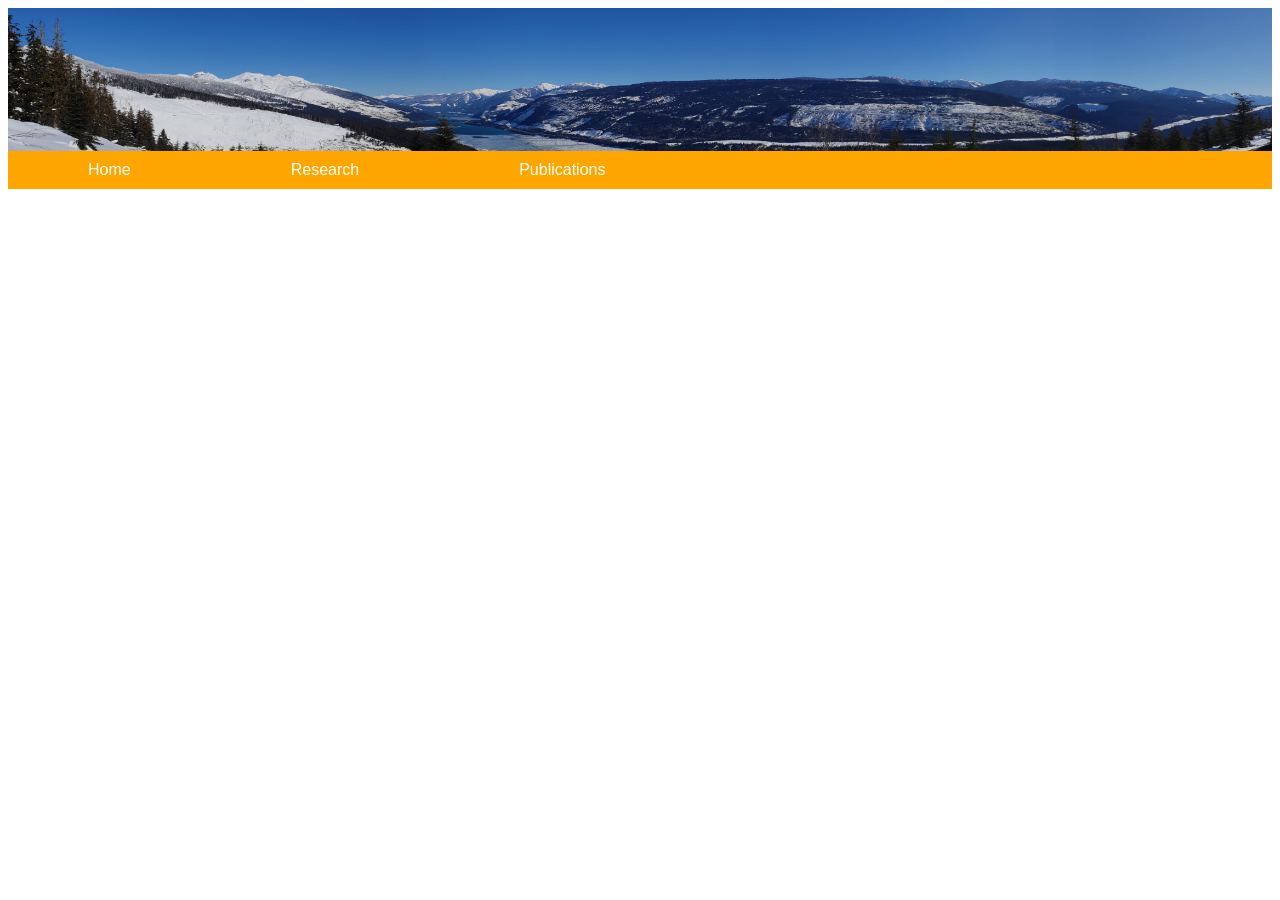
==== commit 21247fd5: "update publications" ====
--- a/publication.html
+++ b/publication.html
@@ -142,239 +142,9 @@
 
 <div class="row">
   <div class="main">
-    <h2> Peer reviewed articles: </h2>
-    <ul>
-        <li>    <p>P.J. Hossie, B. Laroche, T. Malou, L. Perrin, T. Saigre, <u>L.Sala</u>.<br> 
-                <b><a href="https://inria.hal.science/hal-04440736/">Simulating interactions in microbial communities through Physics Informed Neural Networks: towards interaction estimation</a></b> <br>
-                Submitted. <p>
-        </li> 
+    <IFRAME width="505" height="500" src="https://haltools.inria.fr/Public/afficheRequetePubli.php?idHal=lorenzo-sala&CB_auteur=oui&CB_titre=oui&CB_article=oui&CB_DOI=oui&langue=Anglais&tri_exp=annee_publi&tri_exp2=typdoc&tri_exp3=date_publi&ordre_aff=TA&Fen=Aff&css=../css/VisuRubriqueEncadre.css"
+    FRAMEBORDER="0" scrolling="auto" ></IFRAME>
 
-        <li>    <p> <u>L.Sala</u>, K. Lyons, G. Guidoboni, A. Harris, M. Szopos, S. Lapin. <br> 
-                <b>Analysis of waveform parameters in the retinal vasculature via mathematical modeling and data analytics methods</b> <br>
-                Submitted. <p>
-        </li> 
-
-        <li>    <p> M. Haghebaert, B. Laroche, <u>L.Sala</u>, S. Mondot, J. Doré.<br> 
-                <b><a href="https://doi.org/10.1098/rsif.2023.0756">A mechanistic modelling approach of the host–microbiota interactions to investigate beneficial symbiotic resilience in the human gut.</a></b> <br>
-                <i> Journal of The Royal Society Interface </i> 
-                2024. <p>
-        </li> 
-
-		<li> 	<p><u>L.Sala</u>, C. Prud'homme, G. Guidoboni, M. Szopos, A. Harris. <br>
-                <b><a href="https://doi.org/10.1002/cnm.3791">The ocular mathematical virtual simulator: A validated multiscale model for hemodynamics and biomechanics in the human eye.</a></b> <br>
-                <i> International Journal for Numerical Methods in Biomedical Engineering </i> 
-                2024. <p>
-        </li> 
-
-        <li>    <p> M. Zaid, <u>L. Sala</u> et al.<br> 
-                <b><a href="https://doi.org/10.3389/fcvm.2023.1215958">Cardiovascular sex-differences: insights via physiology-based modeling and potential for noninvasive sensing via ballistocardiography</a></b> <br>
-                <i> Frontiers in Cardiovascular Medicine</i> 
-                2023. <p>
-        </li> 
-        
-        <li>    <p>S. Bertoluzza, G. Guidoboni, R. Hild, D. Prada, C. Prud’homme, R. Sacco, <u>L. Sala</u>, M. Szopos. <br> 
-                <b><a href="https://doi.org/10.1007/s10915-023-02109-5">A HDG method for elliptic problems with integral boundary condition: Theory and Applications.</a></b> <br>
-                <i>Journal of Scientific Computing.</i> 
-                2023. <p>
-        </li> 
-
-        <li>    <p><u>L. Sala</u>, N. Golse, A. Joosten, E. Vibert, I. Vignon-Clementel. <br>
-                <b><a href="https://trebuchet.public.springernature.app/get_content/d07dbfaa-ce4c-4131-b2bf-445bce8b23e4">Sensitivity Analysis of a Mathematical Model Simulating the Post-Hepatectomy Hemodynamics Response.</a></b> <br>
-                <i>Annals of Biomedical Engineering.</i>
-                2023. <p>
-        </li> 
-        
-        <li>    <p>P. Degond, A. Manhart, S. Merino-Aceituno, D. Peurichard, <u>Lorenzo Sala</u>. <br>
-                <b><a href="https://royalsocietypublishing.org/doi/10.1098/rsos.220791">How environment affects active particle swarms: a case study.</a></b> <br>
-                <i>Royal Society Open Science.</i>
-                2022. <p>
-
-        <li>    <p>M. Zaid, <u>L. Sala</u> et al. <br>
-                <b><a href="https://www.frontiersin.org/articles/10.3389/fmedt.2022.788264/full">Mechanism-driven modeling to aid noninvasive monitoring of cardiac function via ballistocardiography</a></b> <br>
-                <i> Frontiers in Medical Technology.</i>
-                2022. <p>
-        </li> 
-
-        <li>    <p>N.M. Marazzi, G. Guidoboni, M. Zaid, <u>L. Sala</u>, S Ahmad, L Despins, M. Popescu, M. Skubic, J. Keller. <br>
-                <b><a href=https://www.frontiersin.org/articles/10.3389/fphys.2021.739035/full?utm_source=dlvr.it&utm_medium=twitter>Combining physiology-based modeling and evolutionary algorithms for personalized, non-invasive cardiovascular assessment based on electrocardiography and ballistocardiography.</a></b> <br>
-                <i> Frontiers of Physiology.</i>
-                2021. <p>
-        </li> 
-
-        <li>    <p><u>L.Sala</u>, C. Prud'homme, M. Szopos. <br>
-                <b><a href="http://www.aimspress.com/article/doi/10.3934/mbe.2021105">Uncertainty propagation and sensitivity analysis: results from the Ocular Mathematical Virtual Simulator.</a></b> <br>
-                <i>Mathematical Biosciences and Engineering.</i> 
-                2021. <p>
-        </li>
-
-		<li> 	<p><u>L.Sala</u>, C. Prud'homme, G. Guidoboni, M. Szopos, A. Harris. <br>
-				<b><a href="https://link.springer.com/chapter/10.1007/978-3-030-55874-1_84">Mathematical assessment of the role of three factors entangled in the development of glaucoma by means of the Ocular Mathematical Virtual Simulator.</a></b> <br>
-				<i>Numerical Mathematics and Advanced Applications (ENUMATH 2019). </i>
-                2020. <p>
-		</li>
-
-		<li> 	<p>G. Guidoboni, R. Sacco, M. Szopos, <u>L. Sala</u>, A.C. Verticchio Vercellin, B. Siesky, A. Harris. <br>
-				<b><a href="https://www.ncbi.nlm.nih.gov/pmc/articles/PMC7689058/">Neurodegenerative disorders of the eye and of the brain: a perspective on their fluid-dynamical connections and the potential of mechanism-driven modeling.</a></b> <br>
-				<i>Frontiers in Neuroscience.</i> 
-                2020.<p>
-		</li>
-
-		<li>	<p> L.A. Despins, G. Guidoboni, M. Skubic, <u>L. Sala</u>, M. Enayati, M. Popescu, C.B. Deroche. <br>
-				<b><a href="https://search.proquest.com/openview/ba8939fcb18ca76f4888a2247fa8b617/1.pdf/advanced">Using sensor signals in the early detection of heart failure: A case study.</a></b> <br>
-                <!-- <i> <a href="https://www.healio.com/nursing/journals/jgn">Journal of Gerontological Nursing</a></i> -->
-                <i>Journal of Gerontological Nursing.</i> 
-				2020. <p>
-		</li>	
-		
-		<li>	<p><u>L.Sala</u>, A.G. Mauri, R. Sacco, D. Messenio, G. Guidoboni, A. Harris. <br>
-				<b><a href="https://arxiv.org/pdf/1712.03229.pdf">A Theoretical Study of Aqueous Humor Secretion Based on a Continuum Model Coupling Electrochemical and Fluid-Dynamical Transmembrane Mechanisms.</a></b> <br>
-                <!--<i> <a href="https://msp.org/camcos/"> Communications in Applied Mathematics and Computational Science.</a></i> -->
-                <i>Communications in Applied Mathematics and Computational Science.</a></i> 
-				2019. <p>
-		</li>	
-
-		<li>	<p>G. Guidoboni, <u>L.Sala</u>, M. Enayati, R. Sacco, M. Szopos, J.M. Keller, M. Popescu, L. Despins, V. Huxley, M. Skubic.<br>
-				<b><a href="https://ieeexplore.ieee.org/document/8636229">Cardiovascular function and ballistocardiogram: a relationship interpreted via mathematical modeling. </a></b> <br>
-                <!--<i> <a href="https://ieeexplore.ieee.org/xpl/RecentIssue.jsp?punumber=10"> IEEE Transactions on Biomedical Engineering.</a></i>	2019.<p>-->
-                <i>  IEEE Transactions on Biomedical Engineering.</i>	
-                2019.<p>
-		</li>
-
-		<li>	<p><u>L.Sala</u>, C. Prud'homme, G. Guidoboni, M. Szopos. <br>
-				<b><a href="https://hal.archives-ouvertes.fr/hal-02114295">Ocular mathematical virtual simulator: A hemodynamical and biomechanical study towards clinical applications. </a></b> <br>
-                <i> Journal of Coupled Systems and Multiscale Dynamics.</i> 
-                2018. <p>
-                <!--<i> <a href="http://www.aspbs.com/jcsmd.htm"> Journal of Coupled Systems and Multiscale Dynamics.</a></i> 2018. <p>-->
-		</li>
-
-        <li>    <p><u>L.Sala</u>, R. Sacco, G. Guidoboni <br>
-		        <b><a href="Multiscale nature of ocular physiology.">Multiscale nature of ocular physiology.</a></b> <br> 
-                <i>  Journal for Modeling in Ophtalmology.</i> 
-                2018.<p>
-        </li>
-
-        <li>    <p> D. Baroli, C.M. Cova, S. Perotto, <u>L.Sala</u>, A. Veneziani <br>
-		        <b><a href="https://hal.archives-ouvertes.fr/hal-01479163/file/25-2016-1.pdf">Hi-POD solution of parametrized fluid dynamics problems: preliminary results.</a></b> <br> 
-                <!--<i> <a href="http://www.sissa.it/morepas-2015">Model Reduction of Parametrized Systems.</a> </i> -->
-                <i> Model Reduction of Parametrized Systems.</i> 
-                2017.<p>
-        </li>
-
-        <li>    <p> A.G. Mauri, <u>L. Sala</u>, P. Airoldi, G. Novielli, R. Sacco, S. Cassani, G. Guidoboni, B.A. Siesky, A. Harris <br>  
-		        <b><a href="https://www.modeling-ophthalmology.com/index.php/JMO/article/view/30/62">Electro-fluid dyamics of acqueous humour production: simulations and new directions</a></b> <br> 
-                <!--<i> <a href="http://www.modeling-ophthalmology.com/index.php/JMO"> Journal for Modeling in Ophtalmology.</a></i>-->
-                <i>  Journal for Modeling in Ophtalmology.</i> 
-                2016.<p>
-        </li>
-
-    </ul>
-    <h2> Book and book chapters: </h2>
-    <ul>
-		<li>	<p><u>L.Sala</u>, F. Salerni, M. Szopos. <br>
-				<b><a href="https://link.springer.com/chapter/10.1007/978-3-030-25886-3_21">Mathematical modeling of the cerebrospinal fluid flow and its interactions.</a></b> <br>
-                <i> Chapter in the book</i> <b>Mathematical Modeling of Ocular Fluid Dynamics: From Theory to Clinical Applications. </b>  <br>
-                <i>Editors: </i> G. Guidoboni, A. Harris, R. Sacco. <br>
-                Springer-Birkhauser (New York). <i>Book series:</i> Modeling and Simulation in Science, Engineering, and Technology. <br>
-		    	July, 2019.<p>
-		</li>
-	
-    </ul>
-
-	<h2> Peer reviewed conference proceedings: </h2>
-    <ul>
-
-        <li>    <p> A. Facque, W. Liu, <u>L. Sala</u>, I. Vignon-Clementel, N. Golse.<br> 
-                <b><a href="https://doi.org/10.1016/j.hpb.2024.03.052">A new geometric and hemodynamic approach to understand post-operative portal thrombosis development based on in-silico modeling.</a></b> <br>
-				<i> HPB</i> 
-                2024. <p>
-        </li> 
-
-        <li>    <p> M. Zaid, R. Invernizzi, <u>L. Sala</u> et al.<br> 
-                <b> Analysis of the Contribution of Cardiovascular Compartments to the Ballistocardiogram Signal Using Mathematical Modeling.</b> <br>
-				<i> 2023 Computing in Cardiology (CinC) </i> 
-                2023. <p>
-        </li> 
-
-        <li>    <p> M. Zaid, A. Harris, <u>L. Sala</u> et al.<br> 
-                <b> Relationship Between Blood Velocity in the Central Retinal Artery and Cardiac Systolic Function: a Theoretical Study.</b> <br>
-				<i> Investigative Ophthalmology & Visual Science.</i> 
-                2023. <p>
-        </li> 
-
-        <li>    <p> M. Chang, A. Harris, M. Zaid, <u>L. Sala</u> et al.<br> 
-                <b> The impact of reduced left ventricular contractility on retinal perfusion. </b> <br>
-				<i> Investigative Ophthalmology & Visual Science.</i> 
-                2023. <p>
-        </li> 
-
-        <li>    <p><u>L. Sala</u><br>
-                <b>The Ocular Mathematical Virtual Simulator: a sensitivity analysis study.</b> <br>
-                In <i>Congrès d’Analyse Numérique pour les Jeunes.</i> December, 2020.
-        </li>
-
-		<li>	<p> N. Marazzi, <u>L. Sala</u>, R. Chong Shujuan, C.-Y. Cheng, A. Harris, G. Guidoboni. <br>
-				<b> Influence of low perfusion pressure on the diastolic hemodynamics in central retinal vessels: a data-driven computational study. </b> <br>
-				<!--<i> <a href="https://iovs.arvojournals.org/"> Investigative Ophthalmology & Visual Science.</a></i> -->
-				<i> Investigative Ophthalmology & Visual Science.</i> 
-                2020. <p>
-		</li>
-
-		<li>	<p> L.A. Despins, G. Guidoboni, M. Skubic, <u>L. Sala</u>, M. Enayati, J. Keller, M. Popescu. <br>
-				<b> Case study exemplar of detecting severe diastolic dysfunction using ballistocardiogram. </b> <br>
-				<i> Innovation in Aging.</i> 2019. <p>
-		
-		</li>
-		
-		<li> 	<p> <u>L. Sala</u>, C. Prud'homme, G. Guidoboni, M. Szopos. <br>
-				<b> An operator splitting method for the time discretization of a multi-scale model in ophthalmology. </b> <br>
-				<i> SMAI congress.</i> 2019. <p>
-		
-		<li>	<p> <u>L. Sala</u>, G. Guidoboni, C. Prud'homme, M. Szopos, A. C. Verticchio Vercellin, B. A. Siesky, A. Harris. <br>
-				<b> A web-based interface for ocular hemodynamics and biomechanics analysis via the Ocular Mathematical Virtual Simulator. </b> <br>
-				<i> Investigative Ophthalmology & Visual Science.</i> 
-                2019. <p>
-		</li>
-	
-		<li>	<p><u>L.Sala</u>, C. Prud'homme, G. Guidoboni, M. Szopos. <br>
-				<b> Towards a full model for ocular biomechanics, fluid dynamics, and hemodynamics. </b> <br>
-                <i>  Journal for Modeling in Ophtalmology.</i> 
-                2018.<p>
-		</li>
-
-		<li>	<p><u>L.Sala</u>, C. Prud'homme, G. Guidoboni, M. Szopos, B.A. Siesky, A. Harris. <br>
-				<b> Analysis of IOP and CSF alterations on ocular biomechanics and lamina cribrosa hemodynamics. </b> <br>
-				<i> Investigative Ophthalmology & Visual Science.</i> 
-                2018. <p>
-		</li>
-
-		<li>	<p> R. Sacco, A.G. Mauri, <u>L. Sala</u>, S. Cassani, B.A. Siesky, G. Guidoboni, A. Harris. <br>
-				<b> A theoretical study of the role of conformational properties of transepithelial ion pumps on aqueous humor production. </b> <br>	
-				<i> Investigative Ophthalmology & Visual Science.</i> 
-                2018.<p>	
-		</li>
-
-		<li>	<p> G. Guidoboni, C. Prud'homme, <u>L.Sala</u>, M. Szopos. <br>
-				<b> Unconditionally stable operator splitting method for a multiscale application in ophthalmology. </b> <br>
-                <i> In 44e Congr&egraves National d'Analyse Num&eacuterique.</i>
-                <!--<i> In  <a href="http://smai.emath.fr/canum2018/"> 44e Congr&egraves National d'Analyse Num&eacuterique.</a></i> -->
-                May, 2018.<p>
-		</li>
-
-		<li>	<p> <u>L.Sala</u>, C. Prud'homme, D. Prada, F. Salerni, C. Trophime, V. Chabannes, M. Szopos, R. Repetto, S. Bertoluzza, R. Sacco, A. Harris.. <br>
-				<b> Patient-specific virtual simulator of tissue perfusion in the lamina cribrosa. </b> <br>
-				<i> Investigative Ophthalmology & Visual Science.</i> 
-                2017.<p>
-		</li>
-		
-		<li>	<p> R. Sacco, A.G. Mauri, <u>L. Sala</u>, S. Cassani, B.A. Siesky, G. Guidoboni, A. Harris. <br>
-				<b> The role of HCO3- and NA/K ATPase in the regulation of aqueous humor production: a mathematical model. </b> <br>
-				<i> Investigative Ophthalmology & Visual Science.</i> 
-                2016.<p>
-		</li>
-
-    </ul>
-
-</tbody></table>
   </div>
 </div>
 
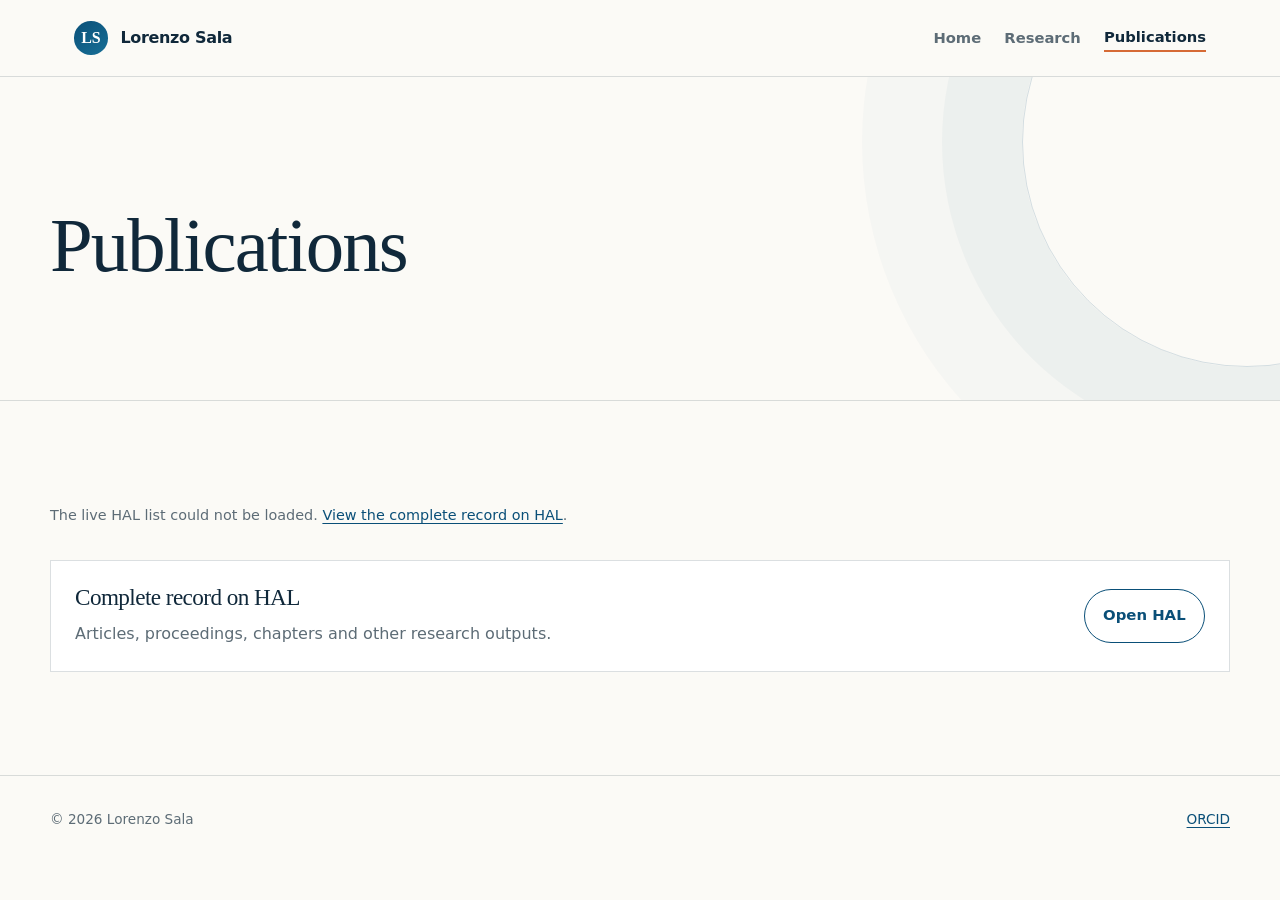
==== commit ef2e1876: "Upload v2" ====
--- a/publication.html
+++ b/publication.html
@@ -1,153 +1 @@
-<!DOCTYPE html>
-<html lang="en">
-<head>
-<title>Page Title</title>
-<meta charset="UTF-8">
-<meta name="viewport" content="width=device-width, initial-scale=1">
-<style>
-* {
-  box-sizing: border-box;
-  img: max-width: 100%;
-}
-
-/* Style the body */
-body {
-  font-family: Calibri, Calibri, sans-serif;
-  font-size: 100%;
-  margin: 1;
-}
-
-/* Header/logo Title */
-.header {
-  padding: 60px;
-  text-align: center;
-  background: white;
-  background-image: url(figures/mountain.jpg);
-  /*background-image: url(figures/sea.jpg);*/
-  background-size: 100% 100%;
-  color: black;
-}
-
-/* Increase the font size of the heading */
-.header h1 {
-  font-size: 35px;
-}
-
-/* Style the top navigation bar */
-.navbar {
-  overflow: hidden;
-  background-color: orange; /*#7EA4FC*/;
-}
-
-/* Style the navigation bar links */
-.navbar a {
-  float: left;
-  display: block;
-  color: white;
-  text-align: center;
-  padding: 10px 80px;
-  text-decoration: none;
-}
-
-/* Right-aligned link */
-.navbar a.right {
-  float: right;
-}
-
-/* Change color on hover */
-.navbar a:hover {
-  background-color: #ddd;
-  color: black;
-}
-
-/* Column container */
-.row {  
-  display: -ms-flexbox; /* IE10 */
-  display: flex;
-  -ms-flex-wrap: wrap; /* IE10 */
-  flex-wrap: wrap;
-}
-
-/* Create two unequal columns that sits next to each other */
-/* Sidebar/left column */
-.side {
-  -ms-flex: 15%; /* IE10 */
-  flex: 15%;
-  background-color: #f1f1f1;
-  padding: 20px;
-}
-
-/* Main column */
-.main {   
-  -ms-flex: 90%; /* IE10 */
-  flex: 90%;
-  background-color: white;
-  padding: 20px;
-}
-
-/* Fake image, just for this example */
-.fakeimg {
-  background-color: #aaa;
-  width: 100%;
-  padding: 20px;
-}
-
-.content {
-  display: flex;
-}
-
-.content img {
-  margin-right: 10px;
-  display: block;
-}
-
-/* Footer */
-.footer {
-  padding: 80px;
-  text-align: center;
-  background-image: url(figures/mountain.jpg);
-  background-size: 100% 100%;
-}
-
-/* Responsive layout - when the screen is less than 700px wide, make the two columns stack on top of each other instead of next to each other */
-@media screen and (max-width: 700px) {
-  .row {   
-    flex-direction: column;
-  }
-}
-
-/* Responsive layout - when the screen is less than 400px wide, make the navigation links stack on top of each other instead of next to each other */
-@media screen and (max-width: 400px) {
-  .navbar a {
-    float: none;
-    width: 100%;
-  }
-}
-</style>
-</head>
-<body>
-
-
-<div class="header">
-  <h1> 
-  </h1>
-</div>
-
-
-<div class="navbar">
-  <a href="./index.html">Home</a>
-  <a href="./research.html">Research</a>
-  <a href="./publication.html">Publications</a>
-</div>
-
-<div class="row">
-  <div class="main">
-    <IFRAME width="505" height="500" src="https://haltools.inria.fr/Public/afficheRequetePubli.php?idHal=lorenzo-sala&CB_auteur=oui&CB_titre=oui&CB_article=oui&CB_DOI=oui&langue=Anglais&tri_exp=annee_publi&tri_exp2=typdoc&tri_exp3=date_publi&ordre_aff=TA&Fen=Aff&css=../css/VisuRubriqueEncadre.css"
-    FRAMEBORDER="0" scrolling="auto" ></IFRAME>
-
-  </div>
-</div>
-
-
-</body>
-</html>
+<!doctype html><html lang="en"><head><meta charset="utf-8"><meta http-equiv="refresh" content="0; url=publications.html"><meta name="viewport" content="width=device-width,initial-scale=1"><title>Publications | Lorenzo Sala</title><link rel="canonical" href="publications.html"></head><body><p>The publications page has moved to <a href="publications.html">publications.html</a>.</p></body></html>
